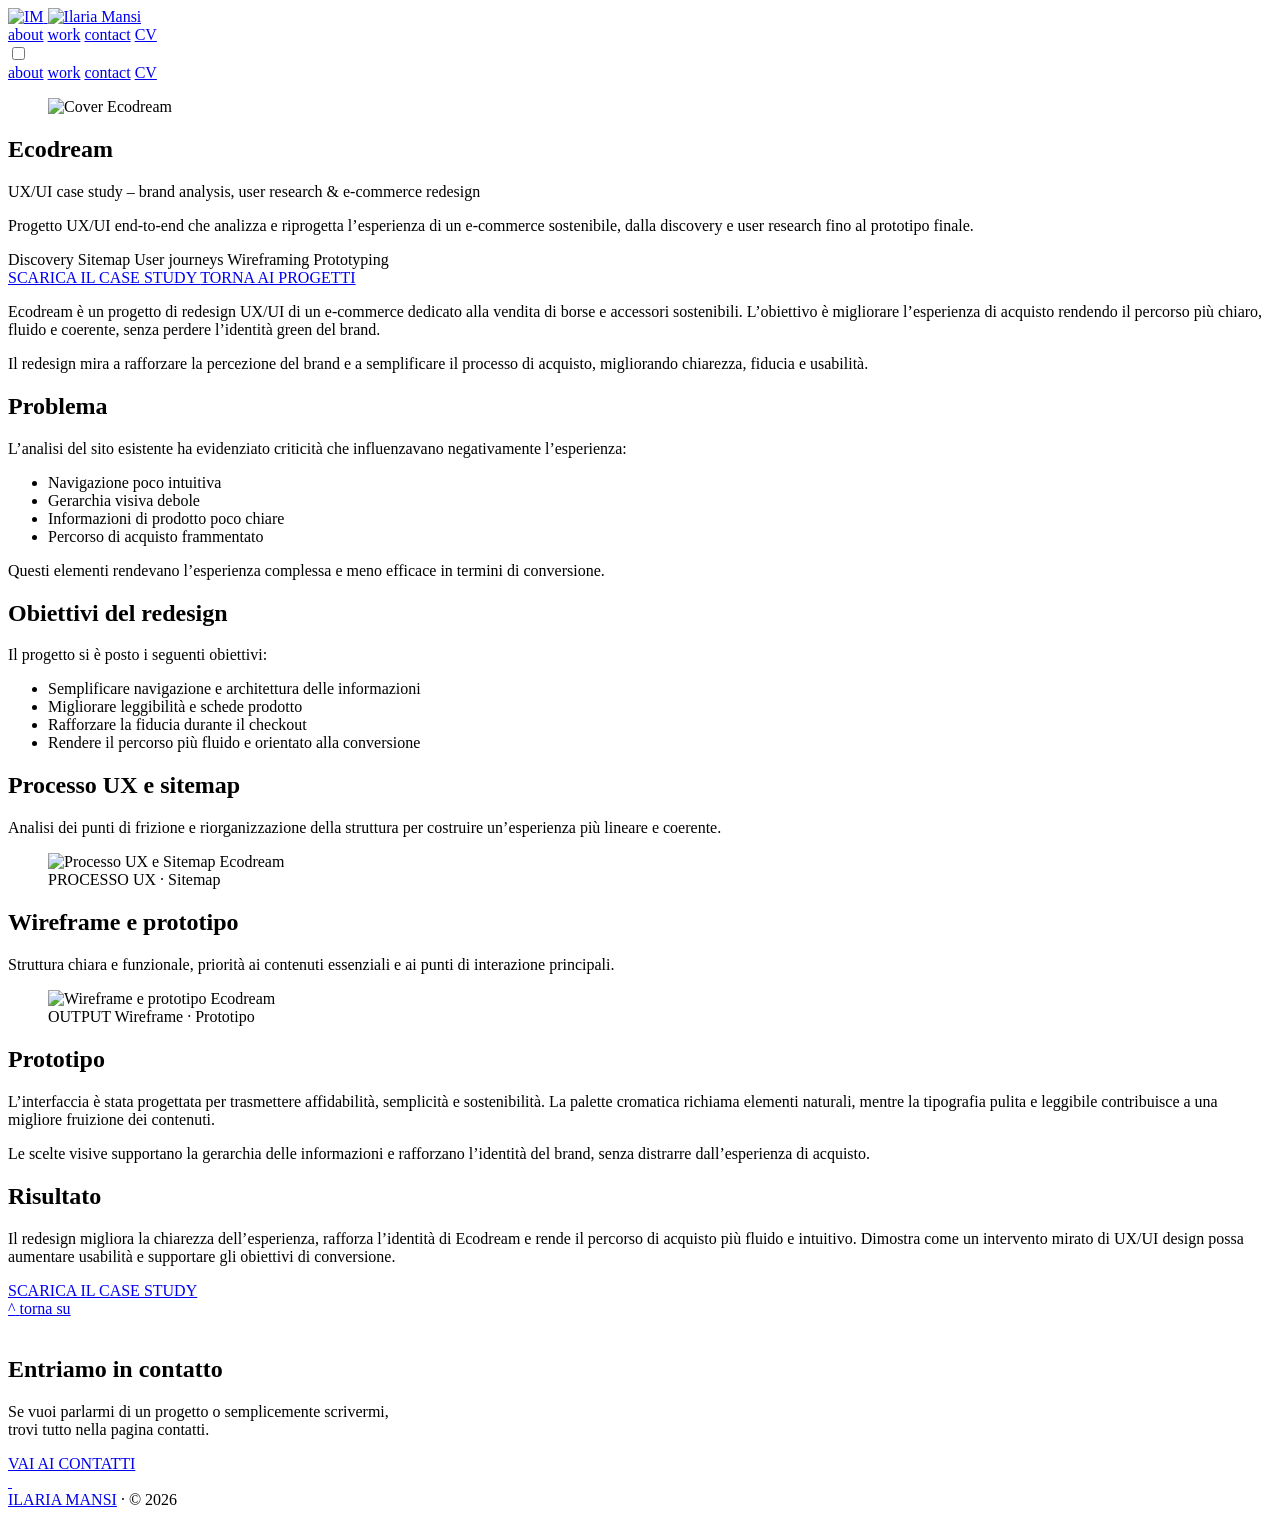
==== project/ecodream/index.html @ 9831558f "initial portfolio upload" ====
<!doctype html>
<html lang="it">
<head>
  <meta charset="utf-8" />
  <meta name="viewport" content="width=device-width, initial-scale=1" />
  <title>Ecodream – Case study</title>

  <!-- stesso stack font delle altre pagine progetto -->
  <link rel="preconnect" href="https://fonts.googleapis.com">
  <link rel="preconnect" href="https://fonts.gstatic.com" crossorigin>
  <link href="https://fonts.googleapis.com/css2?family=Fraunces:opsz,wght@9..144,300;9..144,400;9..144,600;9..144,700&family=Manrope:wght@300;400;500;600;700&display=swap" rel="stylesheet">
<link rel="icon" href="assets/img/favicon/favicon.png" sizes="any">

  <link rel="stylesheet" href="../../css/style.css">
  <link rel="stylesheet" href="../../css/project.css">
</head>

<body>
 
   <!-- NAV -->
 <header class="nav" role="banner">
  <div class="container nav__inner">
    <a class="nav__logo" href="../../index.html#top" aria-label="Home">
      <img class="logo is-mark" src="../../assets/img/logo/im-mark-light.svg" alt="IM">
      <img class="logo is-word" src="../../assets/img/logo/im-wordmark-light.svg" alt="Ilaria Mansi">
    </a>

    <nav class="nav__links" aria-label="Menu principale">
      <a href="../../about.html">about</a>
      <a href="../../index.html#projects">work</a>
      <a href="../../contact.html">contact</a>
      <a href="../../cv.html">CV</a>
    </nav>

    <input class="navToggle" type="checkbox" id="navToggle">

    <label class="nav__burger" for="navToggle" aria-label="Apri menu">
      <span class="nav__burgerIcon" aria-hidden="true"></span>
    </label>
  </div>
</header>

<div class="navOverlay" aria-hidden="true">
  <nav class="navOverlay__panel" aria-label="Menu mobile">
    <a href="../../about.html">about</a>
    <a href="../../index.html#projects">work</a>
    <a href="../../contact.html">contact</a>
    <a href="../../cv.html">CV</a>
  </nav>
</div>

  <main class="project project--ecodream" id="top">

  <!-- HERO (identica agli altri progetti) -->
  <section class="pHero" aria-label="Ecodream">
    <figure class="pHero__media">
      <img src="../../assets/img/projects/ecodream/cover-ecodream.png" alt="Cover Ecodream">
    </figure>

    <div id="start"></div>

    <div class="pWrap">
      <div class="pHero__copy">
        <h1 class="pTitle">Ecodream</h1>
        <p class="pSubtitle">UX/UI case study – brand analysis, user research &amp; e-commerce redesign</p>

        <p class="pLead">
          Progetto UX/UI end-to-end che analizza e riprogetta l’esperienza di un e-commerce sostenibile, dalla discovery e user research fino al prototipo finale.
        </p>

        <div class="pMeta" aria-label="Strumenti e output">
          <span class="pill">Discovery</span>
          <span class="pill">Sitemap</span>
          <span class="pill">User journeys</span>
          <span class="pill">Wireframing</span>
          <span class="pill">Prototyping</span>
        </div>

   
        <div class="pCtaRow">
          <a class="btn btn--primary" href="../../assets/pdf/ecodream.pdf" target="_blank" rel="noopener">
            SCARICA IL CASE STUDY
          </a>
          <a class="btn btn--secondary" href="../../index.html#projects">
            TORNA AI PROGETTI
          </a>
        </div>
      </div>
    </div>
  </section>



  <!-- PRESENTAZIONE -->
 <section class="pSection" aria-label="Presentazione del progetto">
      <div class="pWrap pWrap--narrow">
        <div class="pIntroCenter">
        <div>
          <p class="pIntro">
            Ecodream è un progetto di redesign UX/UI di un e-commerce dedicato alla vendita di borse e accessori sostenibili.
            L’obiettivo è migliorare l’esperienza di acquisto rendendo il percorso più chiaro, fluido e coerente, senza perdere l’identità green del brand.
          </p>
        </div>
        <div>
          <p class="pIntro pIntro--muted">
            Il redesign mira a rafforzare la percezione del brand e a semplificare il processo di acquisto, migliorando chiarezza, fiducia e usabilità.
          </p>
        </div>
      </div>
    </div>
  </section>

  <!-- PROBLEMA -->
  <section class="pSection" aria-label="Problema">
    <div class="pWrap">
      <header class="pHeader">
        <h2 class="pH2">Problema</h2>
        <p class="pText">L’analisi del sito esistente ha evidenziato criticità che influenzavano negativamente l’esperienza:</p>
      </header>

      <ul class="pList">
        <li>Navigazione poco intuitiva</li>
        <li>Gerarchia visiva debole</li>
        <li>Informazioni di prodotto poco chiare</li>
        <li>Percorso di acquisto frammentato</li>
      </ul>

      <p class="pText pText--muted" style="margin-top:14px;">
        Questi elementi rendevano l’esperienza complessa e meno efficace in termini di conversione.
      </p>
    </div>
  </section>

  <!-- OBIETTIVI -->
  <section class="pSection" aria-label="Obiettivi del redesign">
    <div class="pWrap">
      <header class="pHeader">
        <h2 class="pH2">Obiettivi del redesign</h2>
        <p class="pText">Il progetto si è posto i seguenti obiettivi:</p>
      </header>

      <ul class="pList">
        <li>Semplificare navigazione e architettura delle informazioni</li>
        <li>Migliorare leggibilità e schede prodotto</li>
        <li>Rafforzare la fiducia durante il checkout</li>
        <li>Rendere il percorso più fluido e orientato alla conversione</li>
      </ul>
    </div>
  </section>

  <!-- PROCESSO UX + SITEMAP (NON full-bleed, come gli altri) -->
  <section class="pSection" aria-label="Processo UX e Sitemap">
    <div class="pWrap">
      <header class="pHeader">
        <h2 class="pH2">Processo UX e sitemap</h2>
        <p class="pText pText--muted">
          Analisi dei punti di frizione e riorganizzazione della struttura per costruire un’esperienza più lineare e coerente.
        </p>
      </header>

      <figure class="pFigure">
        <img src="../../assets/img/projects/ecodream/processo ux e sitemap.svg" alt="Processo UX e Sitemap Ecodream">
        <figcaption class="pFigure__cap">
          <span class="pCap__kicker">PROCESSO</span>
          <span class="pCap__title">UX · Sitemap</span>
        </figcaption>
      </figure>
    </div>
  </section>

  <!-- WIREFRAME + PROTOTIPO (NON full-bleed) -->
  <section class="pSection" aria-label="Wireframe e Prototipo">
    <div class="pWrap">
      <header class="pHeader">
        <h2 class="pH2">Wireframe e prototipo</h2>
        <p class="pText pText--muted">
          Struttura chiara e funzionale, priorità ai contenuti essenziali e ai punti di interazione principali.
        </p>
      </header>

      <figure class="pFigure">
        <img src="../../assets/img/projects/ecodream/wireframe e prototipo.svg" alt="Wireframe e prototipo Ecodream">
        <figcaption class="pFigure__cap">
          <span class="pCap__kicker">OUTPUT</span>
          <span class="pCap__title">Wireframe · Prototipo</span>
        </figcaption>
      </figure>
    </div>
  </section>

   <section class="pSection" aria-label="Wireframe e Prototipo">
      <div class="pWrap">
        <header class="pHeader">
          <h2 class="pH2">Prototipo</h2>
          <p class="pText">
           L’interfaccia è stata progettata per trasmettere affidabilità, semplicità e sostenibilità.
          La palette cromatica richiama elementi naturali, mentre la tipografia pulita e leggibile
          contribuisce a una migliore fruizione dei contenuti.
          </p>
          <p class="pText">
              Le scelte visive supportano la gerarchia delle informazioni e rafforzano l’identità del brand,
          senza distrarre dall’esperienza di acquisto.
          </p>
        </header>
          </div>
    </section>

    <!-- RISULTATO -->
    <section class="pSection" aria-label="Risultato">
      <div class="pWrap">
        <div class="pUi pUi--single">
          <div class="pUi__copy">
            <h2 class="pH2">Risultato</h2>
            <p class="pText">
              Il redesign migliora la chiarezza dell’esperienza, rafforza l’identità di Ecodream e rende il percorso di acquisto più fluido e intuitivo.
              Dimostra come un intervento mirato di UX/UI design possa aumentare usabilità e supportare gli obiettivi di conversione.
            </p>

            <div class="pUi__cta">
              <a class="btn btn--primary" href="../../assets/pdf/ecodream.pdf" target="_blank" rel="noopener">
                SCARICA IL CASE STUDY
              </a>
            </div>
          </div>
        </div>
      </div>
    </section>

  </main>


<div class="backTop">
  <a href="#start">
    <span class="backTop__arrow">^</span>
    <span class="backTop__text">torna su</span>
  </a>
</div>

  <!-- FOOTER -->
  <footer class="footer footer--simple" id="contact" aria-labelledby="footerTitle">
  <img class="footer__arch" src="../../assets/img/home/art.jpg" alt="" aria-hidden="true">

  <div class="footer__inner">
    <h2 id="footerTitle">Entriamo in contatto</h2>
    <p class="footer__text">
      Se vuoi parlarmi di un progetto o semplicemente scrivermi, <br> trovi tutto nella pagina contatti.
    </p>

    <div class="footer__actions">
      <a class="btn btn--primary" href="../../contact.html">VAI AI CONTATTI</a>
    </div>

    <div class="footer__social" aria-label="Social">
      <a class="iconBtn" href="https://www.linkedin.com/in/ilaria-mansi/" target="_blank" rel="noopener" aria-label="LinkedIn">
        <img src="../../assets/img/home/linkedin.png" alt="">
      </a>

      <a class="iconBtn" href="https://ilariamansi.github.io/portfolio/" target="_blank" rel="noopener" aria-label="GitHub">
        <img src="../../assets/img/home/github.png" alt="">
      </a>
    </div>

    <div class="footer__meta">
      <a class="footer__copy" href="#top">ILARIA MANSI</a>
      <span class="footer__sep" aria-hidden="true">·</span>
      <span class="footer__copy">© 2026</span>
    </div>
  </div>
</footer>
  
</body>
</html>
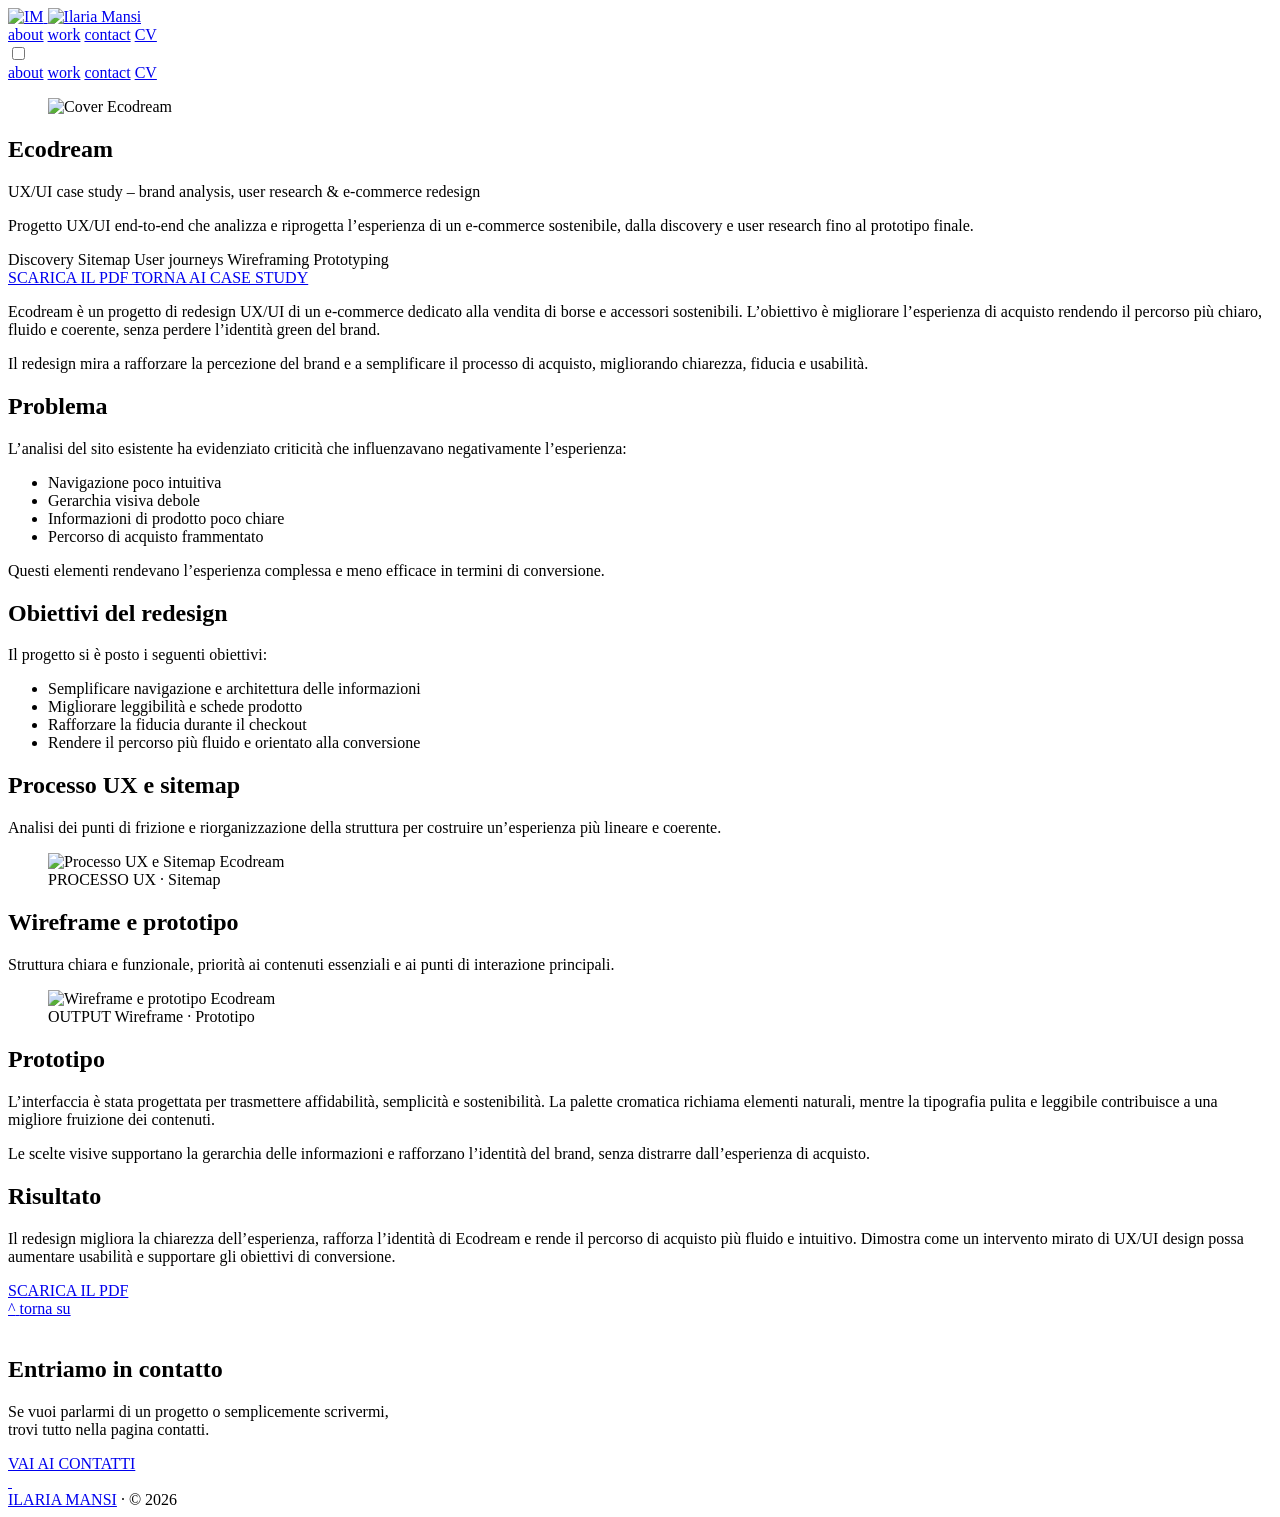
==== commit 97c6839d: "portfolio upload" ====
--- a/project/ecodream/index.html
+++ b/project/ecodream/index.html
@@ -4,8 +4,13 @@
   <meta charset="utf-8" />
   <meta name="viewport" content="width=device-width, initial-scale=1" />
   <title>Ecodream – Case study</title>
-
-  <!-- stesso stack font delle altre pagine progetto -->
+<meta property="og:title" content="Ecodream – UX/UI Case Study">
+<meta property="og:description" content="Redesign UX/UI di un e-commerce sostenibile: brand analysis, user research, architettura dell’informazione, wireframe e prototipo.">
+<meta property="og:image" content="https://ilariamansi.github.io/portfolio/assets/img/home/cover-ecodream.jpg">
+<meta property="og:url" content="https://ilariamansi.github.io/portfolio/project/ecodream/">
+<meta property="og:type" content="article">
+<meta property="og:site_name" content="Ilaria Mansi Portfolio">
+  
   <link rel="preconnect" href="https://fonts.googleapis.com">
   <link rel="preconnect" href="https://fonts.gstatic.com" crossorigin>
   <link href="https://fonts.googleapis.com/css2?family=Fraunces:opsz,wght@9..144,300;9..144,400;9..144,600;9..144,700&family=Manrope:wght@300;400;500;600;700&display=swap" rel="stylesheet">
@@ -16,7 +21,8 @@
 </head>
 
 <body>
- 
+ <main id="top"></main>
+
    <!-- NAV -->
  <header class="nav" role="banner">
   <div class="container nav__inner">
@@ -79,10 +85,10 @@
    
         <div class="pCtaRow">
           <a class="btn btn--primary" href="../../assets/pdf/ecodream.pdf" target="_blank" rel="noopener">
-            SCARICA IL CASE STUDY
+            SCARICA IL PDF
           </a>
           <a class="btn btn--secondary" href="../../index.html#projects">
-            TORNA AI PROGETTI
+            TORNA AI CASE STUDY
           </a>
         </div>
       </div>
@@ -218,7 +224,7 @@
 
             <div class="pUi__cta">
               <a class="btn btn--primary" href="../../assets/pdf/ecodream.pdf" target="_blank" rel="noopener">
-                SCARICA IL CASE STUDY
+                SCARICA IL PDF
               </a>
             </div>
           </div>
@@ -255,7 +261,7 @@
         <img src="../../assets/img/home/linkedin.png" alt="">
       </a>
 
-      <a class="iconBtn" href="https://ilariamansi.github.io/portfolio/" target="_blank" rel="noopener" aria-label="GitHub">
+      <a class="iconBtn" href="https://github.com/ilariamansi/portfolio.git" target="_blank" rel="noopener" aria-label="GitHub">
         <img src="../../assets/img/home/github.png" alt="">
       </a>
     </div>
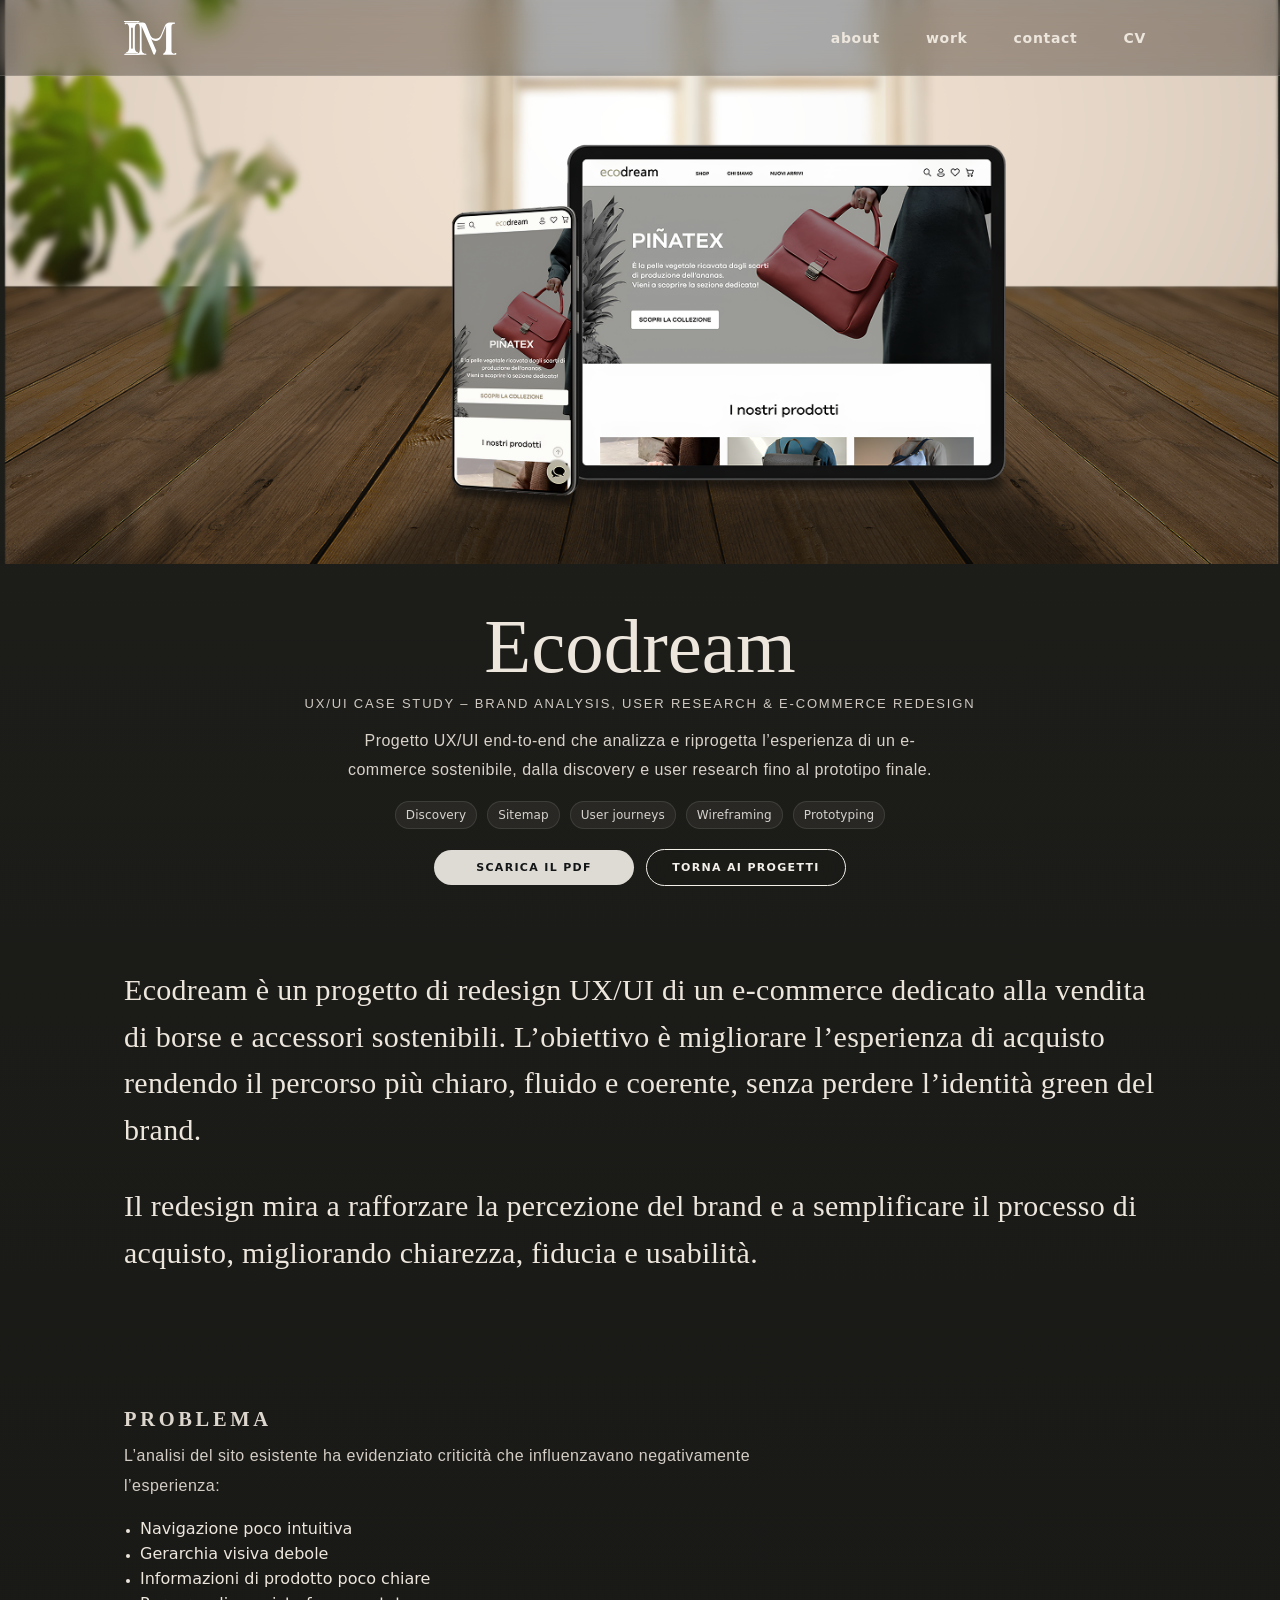
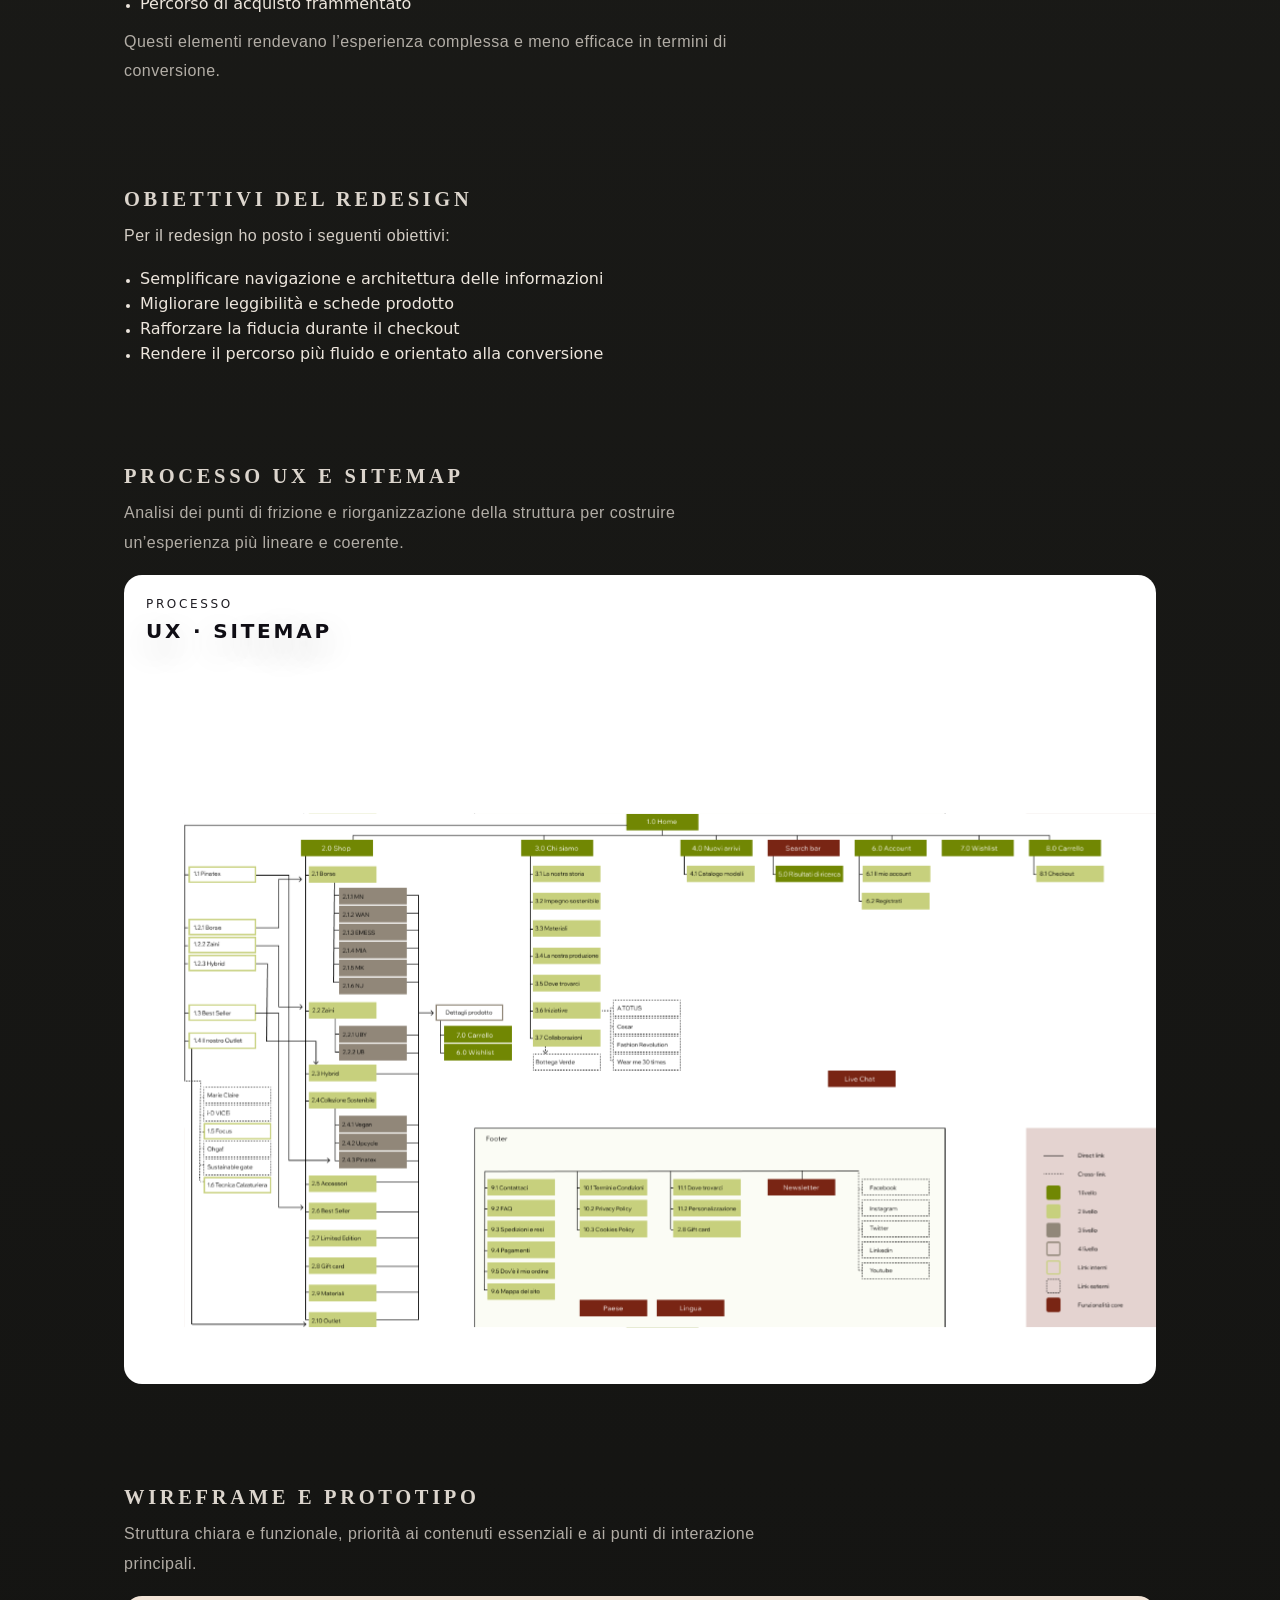
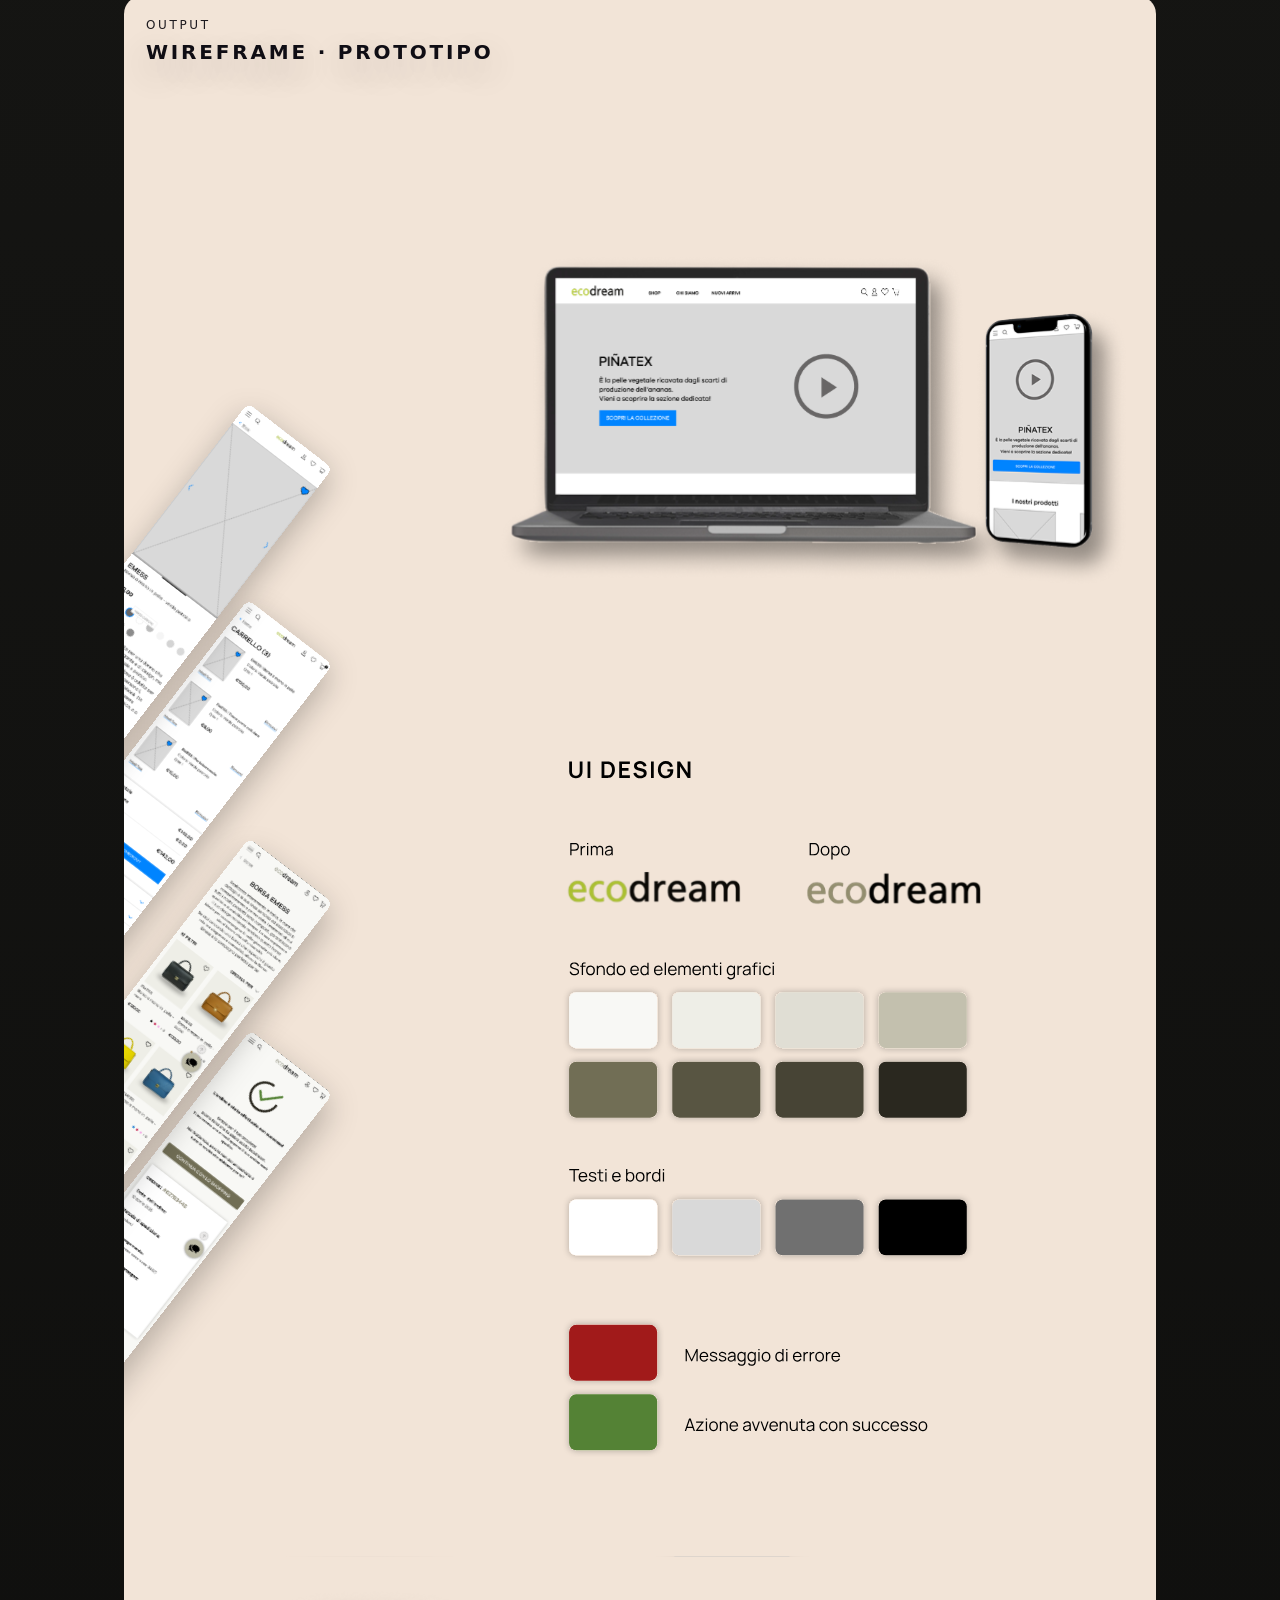
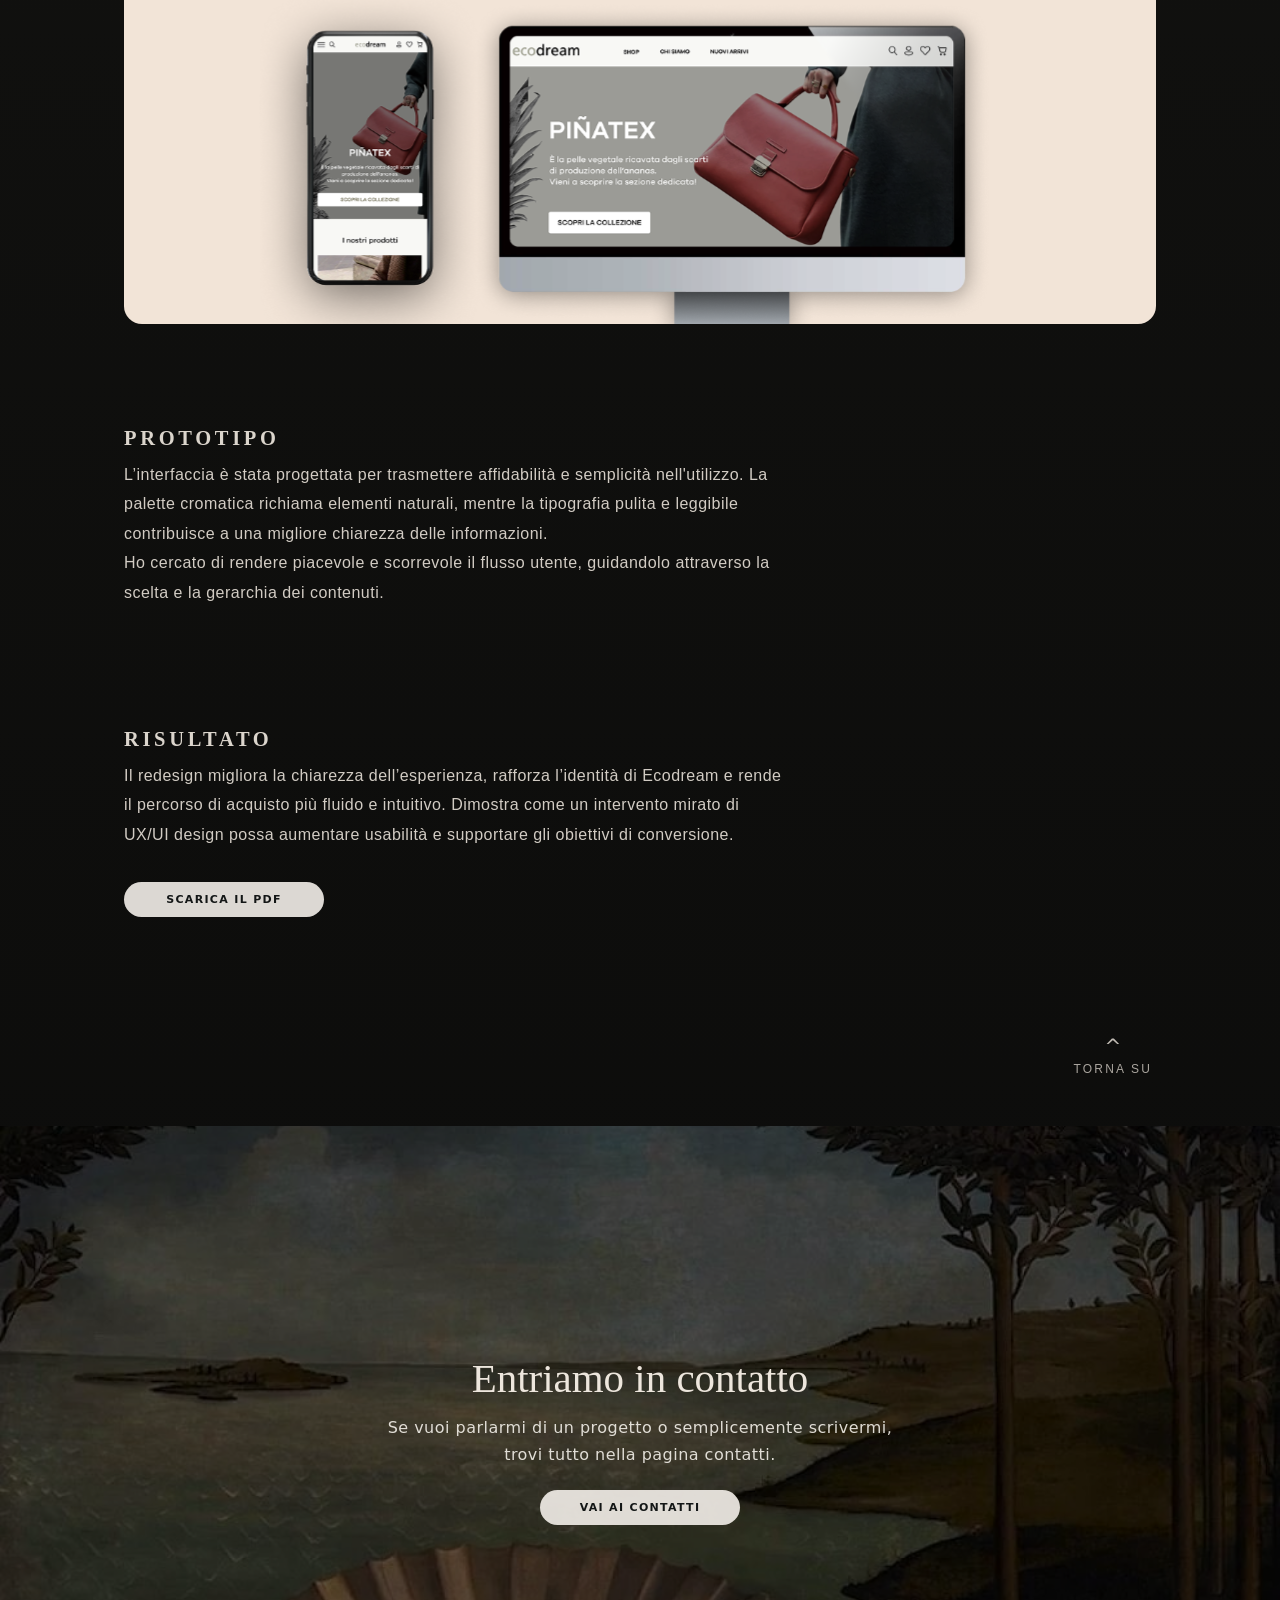
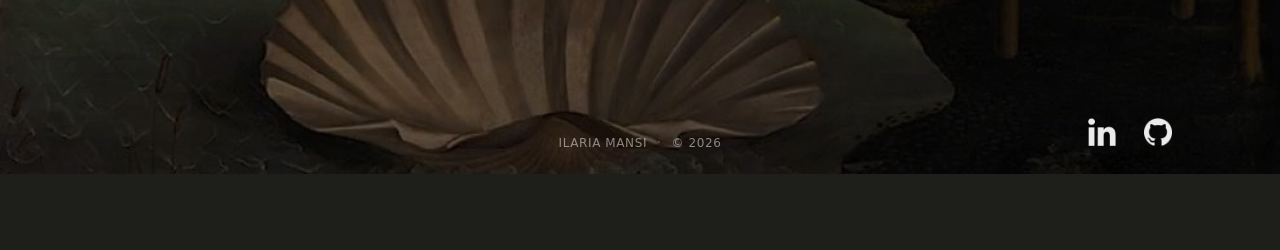
==== commit 699fa4e0: "portfolio upload" ====
--- a/project/ecodream/index.html
+++ b/project/ecodream/index.html
@@ -3,11 +3,11 @@
 <head>
   <meta charset="utf-8" />
   <meta name="viewport" content="width=device-width, initial-scale=1" />
-  <title>Ecodream – Case study</title>
+  <title>Ilaria Mansi - Ecodream</title>
 <meta property="og:title" content="Ecodream – UX/UI Case Study">
 <meta property="og:description" content="Redesign UX/UI di un e-commerce sostenibile: brand analysis, user research, architettura dell’informazione, wireframe e prototipo.">
-<meta property="og:image" content="https://ilariamansi.github.io/portfolio/assets/img/home/cover-ecodream.jpg">
-<meta property="og:url" content="https://ilariamansi.github.io/portfolio/project/ecodream/">
+<meta property="og:image" content="https://ilariamansi.github.io/im.portfolio/assets/img/home/cover-ecodream.jpg">
+<meta property="og:url" content="https://ilariamansi.github.io/im.portfolio/project/ecodream/">
 <meta property="og:type" content="article">
 <meta property="og:site_name" content="Ilaria Mansi Portfolio">
   
@@ -21,7 +21,7 @@
 </head>
 
 <body>
- <main id="top"></main>
+ <div id="top"></div>
 
    <!-- NAV -->
  <header class="nav" role="banner">
@@ -88,7 +88,7 @@
             SCARICA IL PDF
           </a>
           <a class="btn btn--secondary" href="../../index.html#projects">
-            TORNA AI CASE STUDY
+            TORNA AI PROGETTI
           </a>
         </div>
       </div>
@@ -142,7 +142,7 @@
     <div class="pWrap">
       <header class="pHeader">
         <h2 class="pH2">Obiettivi del redesign</h2>
-        <p class="pText">Il progetto si è posto i seguenti obiettivi:</p>
+        <p class="pText">Per il redesign ho posto i seguenti obiettivi:</p>
       </header>
 
       <ul class="pList">
@@ -199,13 +199,12 @@
         <header class="pHeader">
           <h2 class="pH2">Prototipo</h2>
           <p class="pText">
-           L’interfaccia è stata progettata per trasmettere affidabilità, semplicità e sostenibilità.
+          L’interfaccia è stata progettata per trasmettere affidabilità e semplicità nell'utilizzo.
           La palette cromatica richiama elementi naturali, mentre la tipografia pulita e leggibile
-          contribuisce a una migliore fruizione dei contenuti.
+          contribuisce a una migliore chiarezza delle informazioni.
           </p>
           <p class="pText">
-              Le scelte visive supportano la gerarchia delle informazioni e rafforzano l’identità del brand,
-          senza distrarre dall’esperienza di acquisto.
+          Ho cercato di rendere piacevole e scorrevole il flusso utente, guidandolo attraverso la scelta e la gerarchia dei contenuti.
           </p>
         </header>
           </div>
--- a/css/style.css
+++ b/css/style.css
@@ -0,0 +1,1887 @@
+
+*{ box-sizing:border-box; }
+html,body{ margin:0; padding:0; min-height:100%; }
+img{ max-width:100%; display:block; }
+a{ color:inherit; text-decoration:none; }
+a:visited{ color:inherit; }
+button,input,textarea{ font:inherit; }
+ul{ margin:0; padding:0; }
+:focus-visible{ outline:2px solid rgba(243,239,233,.65); outline-offset:3px; }
+
+/* -------------------------
+   TOKENS
+------------------------- */
+:root{
+  --max: 1200px;
+  --pad-x: 84px;
+  --nav-h: 76px;
+
+  --bg-start: #1e1e1b;
+  --bg-end:   #0b0b0a;
+
+  --text: #EDE6DD;
+  --muted: rgba(237,230,221,.75);
+
+  --line: rgba(243,239,233,.12);
+  --line-weak: rgba(243,239,233,.08);
+
+  --glass-blur: 14px;
+  --glass-sat: 140%;
+
+  --thumb-w: 440px;
+  --thumb-h: 300px;
+
+  --font-serif: "Fraunces", ui-serif;
+  --font-sans: "Manrope", system-ui, sans-serif;
+
+  --h1: clamp(42px, 5.2vw, 76px);
+  --h2: clamp(24px, 3.2vw, 44px);
+  --lead: clamp(18px, 1.6vw, 20px);
+  --section-y: clamp(52px, 6vw, 90px);
+}
+
+@media (max-width: 980px){
+  :root{
+    --pad-x: 20px;
+    --nav-h: 70px;
+    --thumb-w: 100%;
+    --thumb-h: min(320px, 56vw);
+  }
+}
+
+/* -------------------------
+   BASE
+------------------------- */
+html{ background: var(--bg-start); }
+
+body{
+  color: var(--text);
+  overflow-x:hidden;
+  font-family: var(--font-sans);
+  -webkit-font-smoothing: antialiased;
+  text-rendering: optimizeLegibility;
+  background: linear-gradient(180deg, var(--bg-start) 0%, var(--bg-end) 100%);
+  background-repeat:no-repeat;
+  background-size:100% 100%;
+  background-attachment:scroll;
+}
+
+.container{
+  width: min(var(--max), 100%);
+  margin:0 auto;
+  padding-left: var(--pad-x);
+  padding-right: var(--pad-x);
+}
+
+body:not(.is-home) main,
+body:not(.is-home) .about,
+body:not(.is-home) .cv,
+body:not(.is-home) .uxSection,
+body:not(.is-home) .content{
+  background: transparent !important;
+}
+
+/* -------------------------
+   NAV
+------------------------- */
+.nav{
+  position: fixed;
+  top: 0;
+  left: 0;
+  right: 0;
+  height: var(--nav-h);
+  z-index: 7000;
+  background: rgba(15,15,15,.35);
+  backdrop-filter: blur(var(--glass-blur)) saturate(var(--glass-sat));
+  -webkit-backdrop-filter: blur(var(--glass-blur)) saturate(var(--glass-sat));
+  border-bottom: 1px solid rgba(243,239,233,.14);
+}
+
+.nav__inner{
+  height: 100%;
+  display: flex;
+  align-items: center;
+  justify-content: space-between;
+  gap: 14px;
+}
+
+.nav__logo{
+  position: relative;
+  display: inline-block;
+  width: 276px;
+  height: 34px;
+  z-index: 7002;
+}
+
+.nav__logo .logo{
+  position: absolute;
+  inset: 0;
+  width: 276px;
+  height: 34px;
+  object-fit: contain;
+  object-position: left center;
+  opacity: 0;
+  transition: opacity .28s ease-out, transform .28s ease-out;
+}
+
+.nav__logo .is-mark{ opacity: 1; }
+.nav__logo .is-word{ transform: translate3d(8px,0,0); }
+
+.nav__logo:hover .is-mark{
+  opacity: 0;
+  transform: translate3d(-8px,0,0);
+}
+.nav__logo:hover .is-word{
+  opacity: 1;
+  transform: translate3d(0,0,0);
+}
+
+.nav__links{
+  display: flex;
+  align-items: center;
+  gap: 26px;
+  height: 100%;
+}
+
+.nav__links a{
+  height: 100%;
+  display: flex;
+  align-items: center;
+  padding: 0 10px;
+  font-family: var(--font-sans);
+  font-weight: 600;
+  font-size: 14px;
+  letter-spacing: .05em;
+  opacity: 1;
+  position: relative;
+  transition: opacity .2s ease, transform .2s ease, letter-spacing .2s ease;
+}
+
+.nav__links a:hover{
+  opacity: 1;
+  transform: translateY(-1px);
+  letter-spacing: .08em;
+}
+
+.nav__links a::after{
+  content: "";
+  position: absolute;
+  left: 10px;
+  right: 10px;
+  bottom: 18px;
+  height: 1px;
+  background: transparent;
+  transition: background .2s ease;
+}
+
+.nav__links a:hover::after{
+  background: rgba(243,239,233,.95);
+}
+
+.navToggle{
+  position: absolute;
+  width: 1px;
+  height: 1px;
+  padding: 0;
+  margin: -1px;
+  overflow: hidden;
+  clip: rect(0,0,0,0);
+  white-space: nowrap;
+  border: 0;
+}
+
+.nav__burger{
+  display: none;
+  width: 42px;
+  height: 42px;
+  border: 0;
+  background: transparent;
+  cursor: pointer;
+  z-index: 7002;
+}
+
+.nav__burgerIcon{
+  width: 22px;
+  height: 2px;
+  background: rgba(243,239,233,.92);
+  position: relative;
+  display: block;
+}
+
+.nav__burgerIcon::before,
+.nav__burgerIcon::after{
+  content: "";
+  position: absolute;
+  left: 0;
+  width: 22px;
+  height: 2px;
+  background: rgba(243,239,233,.92);
+  transition: transform .22s ease, top .22s ease;
+}
+
+.nav__burgerIcon::before{ top: -6px; }
+.nav__burgerIcon::after{ top: 6px; }
+
+.navOverlay{
+  position: fixed;
+  inset: 0;
+  z-index: 6999;
+  opacity: 0;
+  visibility: hidden;
+  pointer-events: none;
+
+  background: rgba(20,14,14,.22);
+  backdrop-filter: blur(22px) saturate(145%);
+  -webkit-backdrop-filter: blur(22px) saturate(145%);
+
+  transition: opacity .25s ease, visibility .25s ease;
+}
+.navOverlay::before{
+  content:"";
+  position:absolute;
+  inset:0;
+  pointer-events:none;
+  background:
+    linear-gradient(180deg,
+      rgba(14, 24, 27, 0.28) 0%,
+      rgba(20,14,14,.34) 80%);
+}
+.navOverlay__panel{
+  min-height: 100vh;
+  display: flex;
+  flex-direction: column;
+  align-items: center;
+  justify-content: center;
+  gap: 26px;
+  background: rgba(20,14,14,.30);
+}
+
+.navOverlay__panel a{
+  font-family: var(--font-sans);
+  font-size: 16px;
+  letter-spacing: .12em;
+  text-transform: uppercase;
+  color: rgb(234, 233, 233);
+  filter: brightness(1);
+}
+
+@media (max-width: 900px){
+  .nav__links{ display: none; 
+  }
+  .nav__links a{ color: #EDE6DD;
+    opacity: 1;
+  }
+  .nav__burger{ display: grid; place-items: center; }
+
+  .nav__logo{ width: 77px; }
+  .nav__logo .logo{ width: 77px; }
+
+  .nav__logo:hover .is-word{
+    opacity: 0;
+    transform: none;
+  }
+  .nav__logo:hover .is-mark{
+    opacity: 1;
+    transform: none;
+  }
+
+  body:has(#navToggle:checked) .navOverlay{
+    opacity: 1;
+    visibility: visible;
+    pointer-events: auto;
+  }
+
+  body:has(#navToggle:checked) .nav__burgerIcon{
+    background: transparent;
+  }
+  body:has(#navToggle:checked) .nav__burgerIcon::before{
+    top: 0;
+    transform: rotate(45deg);
+  }
+  body:has(#navToggle:checked) .nav__burgerIcon::after{
+    top: 0;
+    transform: rotate(-45deg);
+  }
+}
+
+@media (min-width: 901px){
+  .navOverlay{ display: none; }
+}
+
+/* -------------------------
+   BUTTONS
+------------------------- */
+.btn{
+  display:inline-flex;
+  align-items:center;
+  justify-content:center;
+  padding:12px 22px;
+  border-radius:999px;
+  border:0;
+  min-width:200px;
+  cursor:pointer;
+  line-height:1;
+  font-family: var(--font-sans);
+  font-weight:600;
+  font-size:11px;
+  letter-spacing:.12em;
+  text-transform:uppercase;
+  transition: transform .15s ease, background-color .2s ease, border-color .2s ease, opacity .2s ease;
+}
+.btn--primary{
+  background: rgba(243,239,233,.90);
+  color:#131616 !important;
+}
+.btn--primary:hover{
+  background: rgba(243,239,233,1);
+  transform:translateY(-1px);
+}
+.btn--primary:active{ transform:translateY(0); }
+
+.btn--secondary{
+  border:1px solid rgba(243,239,233,1);
+  color: rgba(243,239,233,1);
+  background: rgba(15, 15, 15, 0.032);
+  backdrop-filter: blur(var(--glass-blur)) saturate(var(--glass-sat));
+  -webkit-backdrop-filter: blur(var(--glass-blur)) saturate(var(--glass-sat));
+}
+.btn--secondary:hover{
+  background: rgba(243,239,233,.08);
+  border-color: rgba(243,239,233,.32);
+  transform:translateY(-1px);
+}
+.btn--secondary:active{ transform:translateY(0); }
+
+@media (max-width:700px){
+  .btn{
+    width: 300px;
+    max-width: 300px;
+    min-width: 300px;
+    padding: 16px 20px;
+    font-size: 12px;
+  }
+
+ 
+}
+
+/* -------------------------
+   TAGS / CHIPS
+------------------------- */
+.pill, .chip, .cvPill{
+  display:inline-flex;
+  align-items:center;
+  gap:8px;
+  padding:6px 10px;
+  border-radius:999px;
+  background: rgba(243,239,233,.06);
+  border:1px solid rgba(243,239,233,.10);
+  color: rgba(243,239,233,.86);
+  font-family: var(--font-sans);
+  font-weight:500;
+  font-size:12px;
+  letter-spacing:.01em;
+  text-transform:none;
+}
+/* =========================
+   HOME — HERO + CARD
+========================= */
+
+body.is-home{
+  background: linear-gradient(180deg, var(--bg-start) 0%, var(--bg-end) 100%);
+}
+
+body.is-home main.content{
+  background: transparent !important;
+}
+
+.heroConcept{
+  position: relative;
+  min-height: 100vh;
+  height: 250vh;
+  background: var(--bg-end);
+}
+
+.heroConcept__media{
+  position: sticky;
+  top: 0;
+  height: 100vh;
+  overflow: hidden;
+}
+
+.heroConcept__image{
+  position: absolute;
+  inset: 0;
+  width: 100%;
+  height: 100%;
+  object-fit: cover;
+  object-position: center;
+  z-index: 0;
+  filter: contrast(1) saturate(1.3);
+  transform-origin: center;
+}
+
+.heroConcept__overlay{
+  position: absolute;
+  inset: 0;
+  z-index: 1;
+  pointer-events: none;
+  background: linear-gradient(
+    to bottom,
+    rgba(0,0,0,.25) 0%,
+    rgba(0,0,0,.70) 75%,
+    rgba(24, 24, 21, 0.98) 100%
+  );
+}
+
+.heroConcept__intro{
+  position: relative;
+  z-index: 2;
+  min-height: calc(100vh - var(--nav-h));
+  display: flex;
+  align-items: center;
+  justify-content: center;
+  padding-top: var(--nav-h);
+  padding-bottom: 40px;
+}
+
+.heroConcept__introInner{
+  width: 100%;
+  max-width: 900px;
+  margin: 0 auto;
+  display: flex;
+  flex-direction: column;
+  align-items: center;
+  justify-content: center;
+  gap: 14px;
+  text-align: center;
+  color: var(--text);
+}
+
+.heroConcept__title,
+.heroConcept__sub,
+.heroConcept__statement{
+  text-shadow:
+    0 2px 14px rgba(0,0,0,.25),
+    0 1px 2px rgba(0,0,0,.35);
+}
+
+.heroConcept__title{
+  margin: 10px 0 0;
+  font-family: var(--font-serif);
+  font-weight: 400;
+  font-size: clamp(64px, 8vw, 120px);
+  line-height: 1.10;
+}
+
+.heroConcept__sub{
+  margin: 8px 0 0;
+  max-width: 58ch;
+  font-family: var(--font-sans);
+  font-size: var(--lead);
+  font-weight: 600;
+  line-height: 1;
+  color: rgba(243,239,233,1);
+  letter-spacing: .03em;
+}
+
+.heroConcept__statement{
+  margin: 68px 0 0;
+  max-width: 86ch;
+  font-family: var(--font-sans);
+  font-size: 16px;
+  font-weight: 400;
+  line-height: 1.7;
+  letter-spacing: .18em;
+  text-transform: uppercase;
+  color: rgb(243,239,233);
+}
+
+.heroConcept__panelWrap{
+  position: absolute;
+  left: 0;
+  right: 0;
+  top: 100vh;
+  z-index: 3;
+  padding: 0 20px 90px;
+  transform: translateY(12vh);
+}
+
+.heroConcept__panel{
+  width: min(1030px, calc(100% - 40px));
+  margin: 0 auto;
+  background: #f3efe9;
+  color: #0b0910;
+  border-radius: 22px;
+  padding: clamp(28px, 4vw, 48px);
+  box-shadow:
+    0 20px 60px rgba(0,0,0,.18),
+    0 2px 10px rgba(0,0,0,.08);
+}
+
+.heroConcept__panelKicker{
+  margin: 0 0 10px;
+  font-family: var(--font-sans);
+  font-size: 12px;
+  letter-spacing: .22em;
+  text-transform: uppercase;
+  color: rgba(11,9,16,.62);
+}
+
+.heroConcept__panelTitle{
+  margin: 0 0 20px;
+  font-family: var(--font-serif);
+  font-weight: 400;
+  font-size: clamp(28px, 3.3vw, 48px);
+  line-height: 1.12;
+  color: #0b0910;
+}
+
+.heroConcept__panelText{
+  display: grid;
+  gap: 16px;
+}
+
+.heroConcept__panelText p{
+  margin: 0;
+  font-family: var(--font-sans);
+  font-size: 16px;
+  line-height: 1.85;
+  letter-spacing: .02em;
+  color: rgba(11,9,16,.86);
+}
+
+.heroConcept__panelText em{
+  font-style: italic;
+}
+
+@media (max-width: 980px){
+  .heroConcept{
+    height: 235vh;
+  }
+
+  .heroConcept__image{
+    object-position: center 32%;
+    transform: none;
+  }
+
+  .heroConcept__intro{
+    min-height: calc(100vh - var(--nav-h));
+    padding-top: var(--nav-h);
+    padding-bottom: 20px;
+  }
+
+  .heroConcept__title{
+    margin-top: -40px;
+  }
+
+  .heroConcept__sub{
+    margin-top: 20px;
+  }
+
+  .heroConcept__statement{
+    margin-top: 42px;
+    max-width: 42ch;
+    font-size: 13px;
+    letter-spacing: .12em;
+    line-height: 1.7;
+  }
+
+  .heroConcept__panelWrap{
+    transform: translateY(10vh);
+    padding-bottom: 70px;
+  }
+
+  .heroConcept__panel{
+    width: min(760px, calc(100% - 24px));
+    border-radius: 18px;
+    padding: 28px 24px;
+  }
+
+  .heroConcept__panelTitle{
+    font-size: clamp(24px, 5vw, 36px);
+  }
+
+  .heroConcept__panelText p{
+    font-size: 15px;
+    line-height: 1.75;
+  }
+}
+
+@media (max-width: 700px){
+  .heroConcept{
+    height: 215vh;
+  }
+
+  .heroConcept__introInner{
+    max-width: 100%;
+  }
+
+  .heroConcept__title{
+    font-size: clamp(52px, 14vw, 82px);
+    line-height: 1.04;
+  }
+
+  .heroConcept__sub{
+    margin-top: 14px;
+    font-size: 16px;
+  }
+
+  .heroConcept__statement{
+    margin-top: 40px;
+    font-size: 16px;
+    line-height: 1.7;
+    letter-spacing: .10em;
+    max-width: 38ch;
+  }
+
+  .heroConcept__panelWrap{
+    top: 100vh;
+    transform: translateY(7vh);
+    padding: 0 12px 56px;
+  }
+
+  .heroConcept__panel{
+    width: calc(100% - 8px);
+    border-radius: 16px;
+    padding: 24px 18px;
+  }
+
+  .heroConcept__panelTitle{
+    margin-bottom: 16px;
+    font-size: clamp(24px, 7vw, 32px);
+    line-height: 1.16;
+  }
+
+  .heroConcept__panelText{
+    gap: 14px;
+  }
+
+  .heroConcept__panelText p{
+    font-size: 14px;
+    line-height: 1.72;
+  }
+}
+/* -------------------------
+   HOME — SALOTTO
+------------------------- */
+.salottoSection{
+  position: relative;
+  padding: clamp(70px, 9vw, 120px) 0;
+  background: transparent;
+  overflow: hidden;
+}
+
+.salottoSection .salotto{
+  position: relative;
+  text-align: left;
+}
+
+.salotto__stack{
+  max-width: min(760px, 100%);
+  margin: 0;
+  display: flex;
+  flex-direction: column;
+  gap: 14px;
+  align-items: flex-start;
+  position: relative;
+  z-index: 2;
+}
+
+.salotto__h2{
+  margin: 0 0 6px 0;
+  font-family: var(--font-serif);
+  font-weight: 400;
+  font-size: clamp(28px, 3.4vw, 52px);
+  line-height: 1.12;
+}
+
+.salotto__p{
+  margin: 0 0 4px 0;
+  font-family: var(--font-sans);
+  font-weight: 400;
+  font-size: clamp(15px, 1.7vw, 16px);
+  line-height: 1.7;
+  max-width: 70ch;
+  color: rgba(243,239,233,.90);
+  letter-spacing: .03em;
+}
+
+.salotto__cta{
+  margin-top: 32px;
+  display: flex;
+  justify-content: flex-start;
+  gap: 12px;
+  flex-wrap: wrap;
+}
+
+.salotto__portrait{
+  position: absolute;
+  right: -98px;
+  bottom: -120px;
+  width: clamp(200px, 22vw, 360px);
+  pointer-events: none;
+  isolation: isolate;
+}
+
+.salotto__portrait::before{
+  content: "";
+  position: absolute;
+  inset: -30%;
+  z-index: 0;
+  background: radial-gradient(
+    circle at 60% 50%,
+    rgba(134,127,116,.25) 0%,
+    rgba(142,138,129,.12) 30%,
+    rgba(217,210,197,0) 50%
+  );
+  mix-blend-mode: screen;
+  filter: blur(50px);
+  opacity: .9;
+}
+
+.salotto__portrait img{
+  position: relative;
+  z-index: 1;
+  width: 100%;
+  height: auto;
+  display: block;
+  filter: brightness(.7) saturate(1.4);
+
+  -webkit-mask-image: linear-gradient(
+    to right,
+    rgba(0,0,0,0) 0%,
+    rgba(0,0,0,0) 12%,
+    rgba(0,0,0,.08) 22%,
+    rgba(0,0,0,.22) 32%,
+    rgba(0,0,0,.48) 42%,
+    rgba(0,0,0,.78) 52%,
+    rgba(0,0,0,1) 62%,
+    rgba(0,0,0,1) 100%
+  );
+  mask-image: linear-gradient(
+    to right,
+    rgba(0,0,0,0) 0%,
+    rgba(0,0,0,0) 12%,
+    rgba(0,0,0,.08) 22%,
+    rgba(0,0,0,.22) 32%,
+    rgba(0,0,0,.48) 42%,
+    rgba(0,0,0,.78) 52%,
+    rgba(0,0,0,1) 62%,
+    rgba(0,0,0,1) 100%
+  );
+  -webkit-mask-repeat: no-repeat;
+  mask-repeat: no-repeat;
+  -webkit-mask-size: 100% 100%;
+  mask-size: 100% 100%;
+}
+
+@media (min-width: 701px) and (max-width: 980px){
+  .salottoSection .salotto{
+    text-align: left;
+    
+  }
+
+  .salotto__stack{
+    align-items: flex-start;
+    text-align: left;
+    max-width: 100%;
+    z-index: 2;
+  }
+
+  .salotto__cta{
+    justify-content: flex-start;
+  }
+
+  .salotto__portrait{
+    width: clamp(220px, 32vw, 280px);
+    right: -70px;
+    bottom: -155px;
+    z-index: 0;
+  }
+
+  .salotto__portrait img{
+    opacity: .68;
+  }
+}
+
+@media (max-width: 700px){
+  .salottoSection .salotto{
+    text-align: left;
+  }
+
+  .salotto__stack{
+    align-items: flex-start;
+    text-align: left;
+    max-width: 100%;
+    z-index: 2;
+  }
+
+  .salotto__cta{
+    justify-content: flex-start;
+  }
+
+  .salotto__portrait{
+    width: clamp(190px, 58vw, 340px);
+    right: -70px;
+    bottom: -90px;
+    z-index: 0;
+  }
+
+  .salotto__portrait img{
+    opacity: .60;
+  }
+}
+
+/* -------------------------
+   HOME — PROJECTS
+------------------------- */
+.content{
+  position:relative;
+  z-index:1;
+  padding-top:72px;
+}
+
+.projects{
+  padding:75px 0 44px;
+}
+
+.projects__title{
+  margin:0 0 -10px;
+  font-family: var(--font-serif);
+  font-weight:400;
+  font-size:100px;
+  letter-spacing:.02em;
+}
+
+.projectStep{
+  min-height:45vh;
+  padding:24px 0;
+}
+
+.projectCard{
+  position:sticky;
+  top: calc(var(--nav-h) + 34px);
+  display:grid;
+  grid-template-columns: 1.12fr .88fr;
+  gap:32px;
+  align-items:center;
+  padding-top:22px;
+}
+
+.projectCard__media{
+  width:min(100%, var(--thumb-w));
+  height: var(--thumb-h);
+  display:block;
+  transition: transform .35s ease, box-shadow .35s ease;
+  
+}
+
+.projectCard__media img{
+  width:100%;
+  height:100%;
+  object-fit:cover;
+  border-radius:10px;
+  transition: transform .35s ease;
+}
+
+.projectCard__media:hover{
+  transform:translate3d(0,-6px,0);
+  box-shadow: 0 22px 50px rgba(0,0,0,.35);
+}
+
+.projectCard__media:hover img{
+  transform:scale(1.02);
+}
+.projectCard__name{
+  margin:0;
+  font-family: var(--font-serif);
+  font-weight:400;
+  font-size: clamp(30px, 3.2vw, 52px);
+  line-height:1.06;
+}
+
+.projectCard__meta{
+  margin:10px 0 16px;
+  font-family: var(--font-sans);
+  font-size:16px;
+  line-height:1.5;
+  color: var(--muted);
+  letter-spacing:.03em;
+}
+
+@media (max-width:900px){
+  .projectCard{
+    grid-template-columns: 1fr;
+    gap:16px;
+    top: calc(var(--nav-h) + 42px);
+  }
+  .projectCard__media{
+    width:100%;
+    height: var(--thumb-h);
+  }
+
+  .projects__title{
+    font-size: clamp(34px, 10.5vw, 56px);
+    line-height:1.02;
+    letter-spacing:-0.01em;
+    white-space:nowrap;
+  }
+  .projectCard__name{
+    font-size: clamp(26px, 7.2vw, 34px);
+    line-height:1.08;
+    margin-top:14px;
+  }
+  .projectCard__meta{
+    font-size:14px;
+    line-height:1.4;
+    opacity:.85;
+    margin-top:6px;
+  }
+  .projectStep{
+    padding:26px 0;
+  }
+  .projectStep + .projectStep{
+    border-top:1px solid rgba(243,239,233,.10);
+    padding-top:32px;
+  }
+}
+
+/* -------------------------
+   FOOTER SIMPLE
+------------------------- */
+.footer{
+  position:relative;
+  min-height:72vh;
+  overflow:hidden;
+  display:flex;
+  align-items:center;
+  justify-content:center;
+  padding:0;
+  background:transparent;
+}
+
+.footer__arch{
+  position:absolute;
+  inset:0;
+  width:100%;
+  height:100%;
+  object-fit:cover;
+  object-position:center;
+  z-index:0;
+  filter: contrast(1.0) saturate(1.3);
+}
+
+.footer::before{
+  content:"";
+  position:absolute;
+  inset:0;
+  z-index:1;
+  pointer-events:none;
+  background: rgba(0, 0, 0, 0.65);
+}
+
+
+.footer__inner{
+  position:static;
+  z-index:2;
+  max-width:860px;
+  width:100%;
+  text-align:center;
+  padding:40px 22px 90px;
+  margin:0 auto;
+}
+
+.footer__inner h2{
+  margin:0 0 12px;
+  font-family: var(--font-serif);
+  font-weight:400;
+  font-size: clamp(26px, 3.2vw, 42px);
+  margin-top: 28px;
+}
+
+.footer__text{
+  margin:0 auto 22px;
+  max-width:62ch;
+  font-family: var(--font-sans);
+  font-size:16px;
+  line-height:1.7;
+  color: rgba(243,239,233,.90);
+  letter-spacing:.03em;
+  margin-top: 6px;
+}
+
+.footer__actions{
+  margin-top:12px;
+  display:flex;
+  gap:12px;
+  flex-wrap:wrap;
+  justify-content:center;
+}
+.footer__social{
+  position:absolute;
+  right:100px;
+  bottom:20px;
+  display:flex;
+  gap:12px;
+  z-index:3;
+}
+
+.iconBtn{
+  width:44px;
+  height:44px;
+  display:inline-flex;
+  align-items:center;
+  justify-content:center;
+  opacity:.92;
+  transition: transform .15s ease, opacity .15s ease;
+}
+
+.iconBtn img{
+  width:28px;
+  height:28px;
+  display:block;
+}
+
+.iconBtn:hover{
+  opacity:1;
+  transform:translateY(-1px);
+}
+.footer__meta{
+  position:absolute;
+  left:50%;
+  transform:translateX(-50%);
+  bottom:24px;
+
+  display:flex;
+  gap:10px;
+  justify-content:center;
+  align-items:center;
+
+  font-family: var(--font-sans);
+  font-size:12px;
+  letter-spacing:.05em;
+  text-transform:uppercase;
+  color: rgba(243,239,233,.70);
+}
+.footer__sep{ opacity:.45; }
+.footer__copy{ opacity:.75; }
+
+@media (max-width:900px){
+  .footer{
+    min-height: 60vh;
+    align-items: center;
+    padding: 0 0 28px 0;
+  }
+
+  .footer__inner{
+    padding: 10px 20px 40px;
+  }
+
+  .footer__inner h2{
+    margin-top: 0;
+    margin-bottom: 10px;
+    font-size: 32px;
+  }
+
+  .footer__text{
+    margin: 0 auto 18px;
+    max-width: 30ch;
+  }
+
+  .footer__actions{
+    margin-top: 20px;
+  }
+
+  .footer__social{
+    position: static;
+    display: flex;
+    justify-content: center;
+    gap: 18px;
+    margin-top: 60px;
+    
+  }
+  .footer__meta{
+    position: absolute;
+    left: 50%;
+    transform: translateX(-50%);
+    bottom: 10px;
+    margin-top: 0;
+    width: max-content;
+  }
+}
+
+/* -------------------------
+   ABOUT + CV + CONTACT
+------------------------- */
+.uxSection{
+  padding: var(--section-y) 0;
+}
+
+.uxSection--hero{
+  padding-top: 50px;
+  padding-bottom: clamp(70px, 5vw, 72px);
+}
+
+.uxGrid2{
+  display: grid;
+  grid-template-columns: 1.15fr .85fr;
+  gap: clamp(20px, 5vw, 72px);
+  align-items: start;
+}
+
+@media (max-width:980px){
+  .uxGrid2{
+    grid-template-columns: 1fr;
+  }
+}
+
+.uxKicker{
+  margin: 0 0 10px;
+  font-family: var(--font-serif);
+  font-size: 160px;
+  letter-spacing: .10em;
+  text-transform: none;
+  color: rgb(243,239,233);
+}
+
+.uxH1{
+  margin: 0;
+  font-family: var(--font-serif);
+  font-weight: 400;
+  font-size: var(--h1);
+  line-height: 1.02;
+}
+
+.uxH2{
+  margin: 0;
+  font-family: var(--font-serif);
+  font-weight: 400;
+  font-size: clamp(22px, 2.6vw, 34px);
+  line-height: 1.12;
+}
+
+.uxLead{
+  margin: 58px 0 0;
+  max-width: 66ch;
+  font-family: var(--font-sans);
+  font-size: 16px;
+  line-height: 1.75;
+  color: rgba(243,239,233,.90);
+  letter-spacing: .03em;
+}
+
+.uxSub{
+  margin: 10px 0 0;
+  max-width: 74ch;
+  font-family: var(--font-sans);
+  font-size: 16px;
+  line-height: 1.85;
+  color: rgba(243,239,233,.72);
+  letter-spacing: .03em;
+}
+
+.uxCtaRow{
+  margin-top: 18px;
+  display: flex;
+  gap: 12px;
+  flex-wrap: wrap;
+}
+
+.aboutDivider{
+  height: 1px;
+  margin-top: 34px;
+  background: linear-gradient(90deg, transparent, rgba(243,239,233,.20), transparent);
+}
+
+.uxSide{
+  display: flex;
+  flex-direction: column;
+  gap: 18px;
+}
+
+.approachRow{
+  margin-top: 18px;
+  display: grid;
+  grid-template-columns: repeat(3, minmax(0,1fr));
+  gap: 26px;
+}
+
+@media (max-width:980px){
+  .approachRow{
+    grid-template-columns: 1fr;
+  }
+
+  .uxSection--hero{
+    padding-top: calc(var(--nav-h) + 36px);
+    padding-bottom: 56px;
+  }
+
+  .uxKicker{
+    font-size: clamp(64px, 18vw, 110px);
+    line-height: 0.9;
+    letter-spacing: .02em;
+    margin-bottom: 24px;
+  }
+
+  .uxH1{
+    font-size: clamp(32px, 8vw, 48px);
+    line-height: 1.02;
+  }
+
+  .uxLead,
+  .uxSub{
+    max-width: 100%;
+  }
+}
+
+.uxCard{
+  padding-top: 12px;
+  border-top: 1px solid rgba(243,239,233,.10);
+}
+
+.card__eyebrow{
+  margin: 0 0 10px;
+  font-family: var(--font-sans);
+  font-size: 12px;
+  letter-spacing: .22em;
+  text-transform: uppercase;
+  color: rgba(243,239,233,.58);
+}
+
+.card__text{
+  margin: 0;
+  font-family: var(--font-sans);
+  font-size: 16px;
+  line-height: 1.85;
+  color: rgba(243,239,233,.90);
+  letter-spacing: .03em;
+}
+
+.quoteGlass__text{
+  margin: 0;
+  font-family: var(--font-serif);
+  font-weight: 400;
+  font-size: clamp(22px, 2.2vw, 36px);
+  line-height: 1.5;
+  color: rgba(243,239,233,.92);
+}
+
+.cvGrid{
+  margin-top: 14px;
+  display: grid;
+  grid-template-columns: repeat(3, minmax(0,1fr));
+  gap: 26px;
+}
+
+@media (max-width:980px){
+  .cvGrid{
+    grid-template-columns: 1fr;
+  }
+}
+
+.cvCard{
+  padding-top: 12px;
+  border-top: 1px solid rgba(243,239,233,.10);
+}
+
+.cvCard h3{
+  margin: 0 0 10px;
+  font-family: var(--font-sans);
+  font-size: 18px;
+  letter-spacing: .22em;
+  text-transform: uppercase;
+  color: rgba(243,239,233,.70);
+  font-weight: 400;
+}
+
+.cvCard ul{
+  padding-left: 18px;
+  margin: 0;
+}
+
+.cvCard li{
+  margin: 8px 0;
+  font-family: var(--font-sans);
+  font-size: 14px;
+  line-height: 1.75;
+  color: rgba(243,239,233,.90);
+  letter-spacing: .05em;
+}
+
+.cvTimeline{
+  margin-top: 14px;
+  display: flex;
+  flex-direction: column;
+  gap: 26px;
+}
+
+.cvItem{
+  padding-top: 12px;
+  border-top: 1px solid rgba(243,239,233,.10);
+}
+
+.cvHead{
+  display: flex;
+  gap: 10px;
+  flex-wrap: wrap;
+  align-items: baseline;
+  margin-bottom: 10px;
+}
+
+.cvWhen{
+  font-family: var(--font-sans);
+  font-size: 14px;
+  letter-spacing: .18em;
+  text-transform: none;
+  color: rgba(243,239,233,.62);
+}
+
+.cvTag{
+  font-family: var(--font-sans);
+  font-size: 14px;
+  letter-spacing: .08em;
+  text-transform: uppercase;
+  color: rgba(243,239,233,.58);
+}
+
+.cvItem h3{
+  margin: 0;
+  font-family: var(--font-serif);
+  font-weight: 400;
+  font-size: clamp(18px, 2.4vw, 28px);
+  line-height: 1.2;
+}
+
+.cvPlace{
+  margin: 6px 0 0;
+  font-family: var(--font-sans);
+  font-size: 14px;
+  color: rgb(243,239,233);
+}
+
+.cvText{
+  margin: 10px 0 0;
+  font-family: var(--font-sans);
+  font-size: 16px;
+  line-height: 1.85;
+  color: rgba(243,239,233,.88);
+  letter-spacing: .05em;
+}
+
+/* ABOUT LAYOUT */
+.is-about .uxSection--hero .uxGrid2{
+  position: relative;
+}
+
+.is-about .uxSection--hero .uxSide{
+  position: static;
+}
+
+.is-about .uxSection--hero .aboutPhoto{
+  position: absolute;
+  right: -100px;
+  bottom: -40px;
+  width: clamp(220px, 24vw, 420px);
+  margin: 0;
+  overflow: visible;
+  z-index: 2;
+  pointer-events: none;
+  isolation: isolate;
+}
+
+.is-about .uxSection--hero .aboutPhoto::before{
+  content: "";
+  position: absolute;
+  left: -42%;
+  top: -20%;
+  width: 150%;
+  height: 145%;
+  pointer-events: none;
+  z-index: 0;
+  background: radial-gradient(
+    circle at 60% 50%,
+    rgba(134,127,116,.25) 0%,
+    rgba(142,138,129,.12) 30%,
+    rgba(217,210,197,0) 50%
+  );
+  filter: blur(50px);
+  opacity: .95;
+  mix-blend-mode: screen;
+}
+
+.is-about .uxSection--hero .aboutPhoto__img{
+  position: relative;
+  z-index: 1;
+  width: 100%;
+  height: auto;
+  display: block;
+  filter: brightness(.7) saturate(1.3) !important;
+  -webkit-mask-image: linear-gradient(
+    to right,
+    rgba(0,0,0,0) 0%,
+    rgba(0,0,0,0) 12%,
+    rgba(0,0,0,.08) 22%,
+    rgba(0,0,0,.22) 32%,
+    rgba(0,0,0,.48) 42%,
+    rgba(0,0,0,.78) 52%,
+    rgba(0,0,0,1) 62%,
+    rgba(0,0,0,1) 100%
+  );
+  mask-image: linear-gradient(
+    to right,
+    rgba(0,0,0,0) 0%,
+    rgba(0,0,0,0) 12%,
+    rgba(0,0,0,.08) 22%,
+    rgba(0,0,0,.22) 32%,
+    rgba(0,0,0,.48) 42%,
+    rgba(0,0,0,.78) 52%,
+    rgba(0,0,0,1) 62%,
+    rgba(0,0,0,1) 100%
+  );
+  -webkit-mask-repeat: no-repeat;
+  mask-repeat: no-repeat;
+  -webkit-mask-size: 100% 100%;
+  mask-size: 100% 100%;
+}
+/* ABOUT — HERO ALIGNMENT DESKTOP */
+@media (min-width: 981px){
+  .is-about .uxSection--hero{
+    padding-top: 86px;
+    padding-bottom: clamp(70px, 5vw, 72px);
+  }
+}
+/* CHI SONO */
+.is-about .uxSection--chi .chiBlock{
+  display: flex;
+  flex-direction: column;
+  gap: 34px;
+}
+
+.is-about .uxSection--chi .chiBlock__intro{
+  width: min(60%, 920px);
+}
+
+.is-about .uxSection--chi .chiBlock__text{
+  max-width: 100%;
+  color: rgba(243,239,233,.90);
+}
+
+.is-about .uxSection--chi .chiBlock__quoteWrap{
+  width: 100%;
+  display: flex;
+  justify-content: center;
+  text-align: center;
+}
+
+.is-about .uxSection--chi .chiBlock__quote{
+  max-width: 42ch;
+  font-size: clamp(28px, 2.8vw, 36px);
+  line-height: 1.45;
+  margin-top: 80px;
+}
+
+/* APPROACH */
+.is-about .uxSection--approach .aboutPanel{
+  width: 100%;
+  max-width: 100%;
+  background: #f3efe9;
+  border-radius: 22px;
+  padding: clamp(24px, 4vw, 38px);
+  overflow: hidden;
+}
+
+.is-about .uxSection--approach .uxH2{
+  color: #0b0910;
+  margin-bottom: 10px;
+}
+
+.is-about .uxSection--approach .uxSub{
+  color: rgba(11,9,16,.72);
+  margin-bottom: 22px;
+}
+
+.is-about .uxSection--approach .approachRow{
+  margin-top: 0;
+  gap: 22px;
+}
+
+.is-about .uxSection--approach .uxCard{
+  padding-top: 0;
+  border-top: 0;
+}
+
+.is-about .uxSection--approach .card__eyebrow{
+  color: rgba(11,9,16,.56);
+}
+
+.is-about .uxSection--approach .card__text{
+  color: rgba(11,9,16,.86);
+}
+
+/* OLTRE */
+.is-about .uxSection--oltre .uxGrid2{
+  grid-template-columns: minmax(360px, 0.95fr) minmax(0, 2.35fr);
+}
+.is-about .uxSection--oltre .uxSub{
+  max-width: 72ch;
+}
+
+.is-about .uxSection--oltre .quoteGlass__text{
+  max-width: 42ch;
+  font-size: clamp(28px, 2.8vw, 36px);
+  line-height: 1.45;
+}
+.is-about .uxSection--oltre .quoteGlass__text{
+  text-align: center;
+  margin: 0 auto;
+}
+@media (max-width: 980px){
+  .is-about .uxKicker,
+  .is-contact .uxKicker,
+  .is-cv .uxKicker{
+    font-size: clamp(92px, 24vw, 140px);
+    line-height: .88;
+    letter-spacing: .01em;
+    margin: 0 0 18px;
+    max-width: 100%;
+    white-space: nowrap;
+  }
+
+  .is-about .uxH1,
+  .is-contact .uxH1,
+  .is-cv .uxH1{
+    font-size: clamp(34px, 8.8vw, 54px);
+    line-height: 1.02;
+    margin: 0 0 22px;
+    max-width: 100%;
+  }
+
+  .is-about .uxSub,
+  .is-contact .uxSub,
+  .is-cv .uxSub,
+  .is-about .uxLead,
+  .is-contact .uxLead,
+  .is-cv .uxLead{
+    max-width: 100%;
+  }
+
+  .is-about .uxSection--hero,
+  .is-contact .uxSection--hero,
+  .is-cv .uxSection--hero{
+    padding-top: calc(var(--nav-h) + 34px);
+    padding-bottom: 56px;
+  }
+
+ 
+
+  .is-about .uxSection--hero .uxCol{
+    position: relative;
+    z-index: 2;
+  }
+
+  .is-about .uxSection--hero .aboutPhoto{
+    position: absolute;
+    top: -15px;
+    right: 10px;
+    bottom: auto;
+    width: clamp(120px, 30vw, 148px);
+    aspect-ratio: 1 / 1;
+    margin: 0;
+    border-radius: 14px;
+    overflow: hidden;
+    z-index: 0;
+    opacity: 1;
+    pointer-events: none;
+  }
+
+  .is-about .uxSection--hero .aboutPhoto::before{
+    display: none;
+  }
+
+  .is-about .uxSection--hero .aboutPhoto__img{
+    width: 150%;
+    height: 156%;
+    object-fit: cover;
+    filter: brightness(.7) saturate(1.4);
+    -webkit-mask-image: none;
+    mask-image: none;
+  }
+
+  .is-about .uxSection--chi .chiBlock__intro{
+    width: 100%;
+  }
+
+ .is-about .uxSection--chi .chiBlock__quote{
+  max-width: 100%;
+  font-size: clamp(22px, 5.8vw, 30px);
+  line-height: 1.45;
+  margin-top: 10px
+}
+
+  .is-about .uxSection--approach .aboutPanel{
+    border-radius: 18px;
+    padding: 22px 18px;
+  }
+
+  .is-about .uxSection--approach .approachRow{
+    gap: 18px;
+  }
+
+  
+}
+/* CONTACT shared block */
+.is-contact .contactInfo{
+  margin-top: 92px;
+  padding: 18px 18px 22px;
+  border-radius: 18px;
+  border: 1px solid rgba(243,239,233,.14);
+  background: rgba(243,239,233,.03);
+}
+
+@media (max-width: 980px){
+  .is-contact .contactInfo{
+    margin-top: 18px;
+  }
+}
+
+/* -------------------------
+   SR-ONLY
+------------------------- */
+.srOnly{
+  position:absolute !important;
+  width:1px;
+  height:1px;
+  padding:0;
+  margin:-1px;
+  overflow:hidden;
+  clip:rect(0,0,0,0);
+  white-space:nowrap;
+  border:0;
+}
+
+@media (prefers-reduced-motion: reduce){
+  *{ scroll-behavior:auto !important; }
+}
+/* =========================
+   CONTACT PAGE
+========================= */
+
+.is-contact .uxSection--hero{
+  padding-top: 50px;
+   padding-bottom: clamp(70px, 5vw, 72px);
+}
+
+.is-contact .contactWrap{
+  width: 100%;
+  max-width: 820px;  
+  margin: 0;          
+}
+
+.is-contact .contactForm{
+  width: 100%;
+  margin-top: 50px;
+  display: flex;
+  flex-direction: column;
+  gap: 22px;
+}
+
+.is-contact .contactForm__row{
+  display: flex;
+  gap: 18px;
+}
+
+.is-contact .contactForm input,
+.is-contact .contactForm textarea{
+  width: 100%;
+  padding: 14px 16px;
+  border-radius: 10px;
+  border: 1px solid rgba(243,239,233,.22);
+  background: rgba(243,239,233,.05);
+  color: rgba(243,239,233,.94);
+  font-family: var(--font-sans);
+  font-size: 14px;
+  backdrop-filter: blur(10px) saturate(140%);
+  -webkit-backdrop-filter: blur(10px) saturate(140%);
+  transition: border-color .2s ease, background .2s ease;
+}
+
+.is-contact .contactForm textarea{
+  min-height: 220px;
+  resize: vertical;
+}
+
+.is-contact .contactForm input::placeholder,
+.is-contact .contactForm textarea::placeholder{
+  color: rgba(243,239,233,.55);
+}
+
+.is-contact .contactForm input:focus,
+.is-contact .contactForm textarea:focus{
+  border-color: rgba(243,239,233,.45);
+  background: rgba(243,239,233,.08);
+  outline: none;
+}
+
+.is-contact .contactForm__actions{
+  margin-top: 14px;
+  display: flex;
+  align-items: center;
+  justify-content: flex-start;
+  gap: 18px;
+  flex-wrap: wrap;
+}
+
+.is-contact .contactForm .btn{
+  margin-top: 0;
+  align-self: auto;
+}
+
+@media (max-width: 700px){
+  .is-contact .contactWrap{
+    max-width: 100%;
+  }
+
+  .is-contact .contactForm__row{
+    flex-direction: column;
+    gap: 14px;
+  }
+}
+
+
+/* =========================
+   CONTACT — ALIGNMENT FIX
+========================= */
+
+.is-contact .uxGrid2,
+.is-cv .uxGrid2{
+  grid-template-columns: 1.15fr .85fr;
+  align-items: start;
+}
+
+.is-contact .uxCol,
+.is-cv .uxCol{
+  max-width: none;
+  width: 100%;
+}
+
+.is-contact .uxKicker{
+  margin: 0 0 12px;
+}
+
+.is-contact .uxH1{
+  margin: 0 0 30px;
+}
+
+.is-contact .uxSub{
+  margin: 0 0 30px;
+  max-width: 60ch;
+}
+
+.is-contact .contactForm{
+  margin-top: 0;
+}
+
+@media (max-width: 980px){
+  .is-contact .uxSection--hero{
+    padding-top: calc(var(--nav-h) + 36px);
+    padding-bottom: 56px;
+  }
+
+  .is-contact .uxGrid2{
+    grid-template-columns: 1fr;
+    margin-top: 0;
+  }
+
+  .is-contact .contactForm__actions{
+    justify-content: flex-start;
+  }
+}
+
+@media (max-width: 980px){
+  .is-about .uxSection--chi .uxGrid2,
+  .is-about .uxSection--oltre .uxGrid2{
+    display: grid;
+    grid-template-columns: 1fr !important;
+    gap: 24px;
+  }
+
+  .is-about .uxSection--chi .uxGrid2 > *,
+  .is-about .uxSection--oltre .uxGrid2 > *{
+    grid-column: 1 / -1;
+    width: 100%;
+    max-width: 100%;
+  }
+
+}
+/* CTA centrali ovunque tranne salotto */
+.uxCtaRow,
+.pCtaRow,
+.footer__actions,
+.is-contact .contactForm__actions{
+  display: flex;
+  justify-content: center !important;
+  align-items: center;
+  gap: 12px;
+  flex-wrap: wrap;
+}
+
+.uxCtaRow .btn,
+.pCtaRow .btn,
+.footer__actions .btn,
+.is-contact .contactForm__actions .btn{
+  margin-left: 0;
+  margin-right: 0;
+}
+
+@media (max-width:700px){
+  .uxCtaRow .btn,
+  .pCtaRow .btn,
+  .footer__actions .btn,
+  .is-contact .contactForm__actions .btn{
+    width: 300px;
+    min-width: 300px;
+    max-width: 300px;
+    padding: 16px 24px;
+    font-size: 12px;
+  }
+}
+@media (min-width: 981px){
+  .is-about .uxCtaRow,
+  .is-cv .uxCtaRow{
+    justify-content: flex-start !important;
+    align-items: center;
+  }
+
+  .is-about .uxCtaRow .btn,
+  .is-cv .uxCtaRow .btn{
+    margin-left: 0;
+    margin-right: 0;
+  }
+}
+@media (max-width: 700px){
+  .salottoSection{
+    padding-top: 170px !important;
+  }
+}
+@media (max-width: 980px){
+  .is-cv .uxSection--hero .uxGrid2{
+    display: grid;
+    grid-template-columns: 1fr !important;
+    gap: 28px;
+  }
+
+  .is-cv .uxSection--hero .uxGrid2 > :first-child{
+    order: 1;
+  }
+
+  .is-cv .uxSection--hero .uxGrid2 > :last-child{
+    order: 2;
+    width: 100%;
+    max-width: 100%;
+  }
+
+  .is-cv .uxSection--hero .uxLead{
+    margin-top: 0;
+    max-width: 100%;
+  }
+}
--- a/css/project.css
+++ b/css/project.css
@@ -0,0 +1,654 @@
+.project{
+  padding-top: var(--nav-h);
+}
+
+.project .pWrap,
+.project .pWrap--narrow{
+  width: min(var(--max), 100%);
+  margin: 0 auto;
+  padding-left: var(--pad-x);
+  padding-right: var(--pad-x);
+}
+
+
+.project .pHero{
+  padding: 0;
+  margin: 0;
+}
+.project .pHero__media{
+  width: 100vw;
+  margin-left: calc(50% - 50vw);
+  margin-right: calc(50% - 50vw);
+  margin-top: calc(-1 * var(--nav-h));
+  margin-bottom: 0;
+}
+
+.project .pHero__media img{
+  width: 100%;
+  height: clamp(520px, 75vh, 640px);
+  display: block;
+  object-fit: cover;
+  object-position: center 55%;
+}
+
+.project .pHero__copy{
+  padding: clamp(22px, 4vw, 44px) 0 0;
+}
+@media (max-width: 980px){
+  .project .pHero__media img{
+    height: clamp(420px, 62vh, 560px);
+  }
+}
+
+
+.project{
+  --p-radius: 18px;
+  --p-shadow: 0 26px 70px rgba(0,0,0,.45);
+}
+
+
+.project .pHeader{
+  margin: 0 0 18px;
+}
+
+.project .pFigure{
+  position: relative;
+  margin: 18px 0 0;
+  border-radius: var(--p-radius);
+  overflow: hidden;
+}
+
+.project .pFigure--soft{
+  background: rgba(255,255,255,.03);
+  box-shadow: var(--p-shadow);
+}
+
+.project .pFigure img{
+  width: 100%;
+  height: auto;
+  display: block;
+}
+
+.project .pFigure__cap{
+  position: absolute;
+  inset: 0;
+  padding: clamp(14px, 2vw, 22px);
+  display: flex;
+  flex-direction: column;
+  justify-content: flex-start;
+  align-items: flex-start;
+  gap: 8px;
+  pointer-events: none;
+  text-shadow: 0 12px 40px rgba(0,0,0,.45);
+}
+
+.project .pCap__kicker{
+  font-size: 12px;
+  letter-spacing: .22em;
+  text-transform: uppercase;
+  opacity: .92;
+}
+
+.project .pCap__title{
+  font-weight: 700;
+  font-size: clamp(14px, 1.9vw, 20px);
+  letter-spacing: .14em;
+  text-transform: uppercase;
+  opacity: .98;
+}
+
+.project .pTwoCol{
+  display: grid;
+  grid-template-columns: repeat(2, minmax(0, 1fr));
+  gap: clamp(16px, 3vw, 30px);
+  align-items: start;
+}
+
+@media (max-width: 980px){
+  .project .pTwoCol{
+    grid-template-columns: 1fr;
+  }
+}
+
+
+.project .pStack{
+  display: grid;
+  gap: clamp(16px, 3vw, 26px);
+}
+
+.project .pMeta{
+  margin-top: 16px;
+  display: flex;
+  justify-content: center;
+  gap: 10px;
+  flex-wrap: wrap;
+}
+.project .pCtaRow{
+  margin-top: 16px;
+  display: flex;
+  justify-content: center;
+  gap: 12px;
+  flex-wrap: wrap;
+}
+
+
+@media (max-width: 980px){
+  .project .pLead,
+  .project .pMeta,
+  .project .pCtaRow{
+     justify-content: center;
+  }
+}
+
+
+.project .pFigure.pFigure--ds{
+  padding: 18px;
+}
+
+.project .pFigure.pFigure--ds img{
+  width: 100% !important;
+  height: 260px !important;
+  max-height: 260px !important;
+  object-fit: contain !important;
+}
+
+@media (max-width: 980px){
+  .project .pFigure.pFigure--ds img{
+    height: 220px !important;
+    max-height: 220px !important;
+  }
+}
+
+@media (max-width: 520px){
+  .project{ --p-radius: 14px; }
+}
+
+
+/* ---------- MEDITACTIVE ---------- */
+.project--meditactive{ padding-top: 0; }
+
+.project--meditactive .pTitle{
+  margin: 0;
+  font-family: "Fraunces", serif;
+  font-weight: 400;
+  font-size: clamp(44px, 6vw, 86px);
+  line-height: 1.02;
+  text-align: center;
+}
+
+.project--meditactive .pSubtitle{
+  margin: 10px 0 0;
+  font-family: "Manrope", sans-serif;
+  font-size: 13px;
+  letter-spacing: .14em;
+  text-transform: uppercase;
+  opacity: .86;
+  text-align: center;
+}
+
+.project--meditactive .pLead{
+  margin: 16px auto 0;
+  max-width: 62ch;
+  font-family: "Manrope", sans-serif;
+  font-size: 16px;
+  line-height: 1.8;
+  opacity: .90;
+  text-align: center;
+  letter-spacing: 0.03em;
+}
+
+.project--meditactive .pH2{
+  margin: 0 0 10px;
+  font-family: "Fraunces", serif;
+  font-weight: 700;
+  font-size: clamp(20px, 1.6vw, 24px);
+  letter-spacing: .18em;
+  text-transform: uppercase;
+  opacity: .92;
+}
+
+.project--meditactive .pText{
+  margin: 0;
+  max-width: 72ch;
+  font-family: "Manrope", sans-serif;
+  font-size: 16px;
+  line-height: 1.85;
+  opacity: .88;
+  letter-spacing: 0.03em;
+}
+
+.project--meditactive .pText--muted{ opacity: .72; }
+
+.project--meditactive .pIntroCenter{
+  font-family: "Fraunces", serif;
+  font-size: clamp(20px, 2.4vw, 30px);
+  line-height: 1.55;
+  letter-spacing: .01em;
+}
+.project--meditactive .pIntroCenter p + p{ margin-top: 18px; }
+
+.project--meditactive .pHero__media img{ object-position: center 70%; }
+
+
+.project--meditactive .pLogoImg{
+  width: min(700px, 92%);
+  height: auto;
+  display: block;
+  margin: 18px auto 0;
+}
+
+
+.project--meditactive .pFigure__cap{
+  color: #0b0910;
+}
+.project--meditactive section[aria-label="Logo"]{
+  padding-bottom: 150px;
+}
+ .project--meditactive section[aria-label="Design system Meditactive"]{
+  padding-bottom: 100px;
+}
+
+.project--meditactive section[aria-label="Social"]{
+  padding-top: 100px;
+}
+.project--meditactive .pUi{
+  display:grid;
+  grid-template-columns: minmax(0, 1fr) minmax(0, 1fr);
+  gap: clamp(22px, 4vw, 64px);
+  align-items: center;
+}
+
+@media (max-width: 980px){
+  .project--meditactive .pUi{
+    grid-template-columns: 1fr;
+  }
+}
+.project--meditactive .pUi .pFigure{
+  margin: 0;                
+}
+
+.project--meditactive .pUi .pFigure img{
+  width: 160%;
+  max-width: 800px;          
+  height: auto;
+  display: block;
+  margin-inline: auto;      
+}
+@media (max-width: 980px){
+
+  .project--meditactive .pUi{
+    grid-template-columns: 1fr;
+    text-align: left;
+    padding-top: 60px;
+  }
+
+  .project--meditactive .pUi .pFigure{
+    display:flex;
+    justify-content:center;
+  }
+
+  .project--meditactive .pUi .pFigure img{
+    width: 120%;
+    max-width: 660px;
+  }
+
+}
+/* ---------- LOOKBOOK ---------- */
+.project--lookbook{ padding-top: 0; }
+
+.project--lookbook .pTitle{
+  margin: 0;
+  font-family: "Fraunces", serif;
+  font-weight: 400;
+  font-size: clamp(44px, 6vw, 86px);
+  line-height: 1.02;
+  text-align: center;
+}
+.project--lookbook .pSubtitle{
+  margin: 10px 0 0;
+  font-family: "Manrope", sans-serif;
+  font-size: 13px;
+  letter-spacing: .14em;
+  text-transform: uppercase;
+  opacity: .86;
+  text-align: center;
+}
+.project--lookbook .pLead{
+  margin: 16px auto 0;
+  max-width: 66ch;
+  font-family: "Manrope", sans-serif;
+  font-size: 16px;
+  line-height: 1.8;
+  opacity: .90;
+  text-align: center;
+  letter-spacing: 0.03em;
+}
+.project--lookbook .pH2{
+  margin: 0 0 10px;
+  font-family: "Fraunces", serif;
+  font-weight: 700;
+ font-size: clamp(20px, 1.6vw, 24px);
+  letter-spacing: .18em;
+  text-transform: uppercase;
+  opacity: .92;
+}
+.project--lookbook .pText{
+  margin: 0;
+  max-width: 74ch;
+  font-family: "Manrope", sans-serif;
+  font-size: 16px;
+  line-height: 1.85;
+  opacity: .88;
+  letter-spacing: 0.03em;
+}
+.project--lookbook .pText--muted{ opacity: .72; }
+
+.project--lookbook .pIntroCenter{
+  font-family: "Fraunces", serif;
+  font-size: clamp(20px, 2.4vw, 30px);
+  line-height: 1.55;
+  letter-spacing: .01em;
+}
+.project--lookbook .pIntroCenter p + p{ margin-top: 18px; }
+
+.project--lookbook .pList{
+  margin: 12px 0 0;
+  padding-left: 18px;
+  font-family: "Manrope", sans-serif;
+  font-size: 16px;
+  line-height: 1.7;
+  opacity: .88;
+}
+.project--lookbook .pList li + li{ margin-top: 8px; }
+
+
+.project--lookbook .pHero__media img{ object-position: center 10%; }
+
+
+.project--lookbook .pFigure__cap{ color: #fff; }
+
+/* ---------- LMSC ---------- */
+.project--lmsc{ padding-top: 0; }
+
+.project--lmsc .pTitle{
+  margin: 0;
+  font-family: "Fraunces", serif;
+  font-weight: 400;
+  font-size: clamp(44px, 6vw, 86px);
+  line-height: 1.02;
+  text-align: center;
+}
+.project--lmsc .pSubtitle{
+  margin: 10px 0 0;
+  font-family: "Manrope", sans-serif;
+  font-size: 13px;
+  letter-spacing: .14em;
+  text-transform: uppercase;
+  opacity: .86;
+  text-align: center;
+}
+.project--lmsc .pLead{
+  margin: 16px auto 0;
+  max-width: 66ch;
+  font-family: "Manrope", sans-serif;
+  font-size: 16px;
+  line-height: 1.8;
+  opacity: .90;
+  text-align: center;
+  letter-spacing: 0.03em;
+}
+.project--lmsc .pH2{
+  margin: 0 0 10px;
+  font-family: "Fraunces", serif;
+  font-weight: 700;
+ font-size: clamp(20px, 1.6vw, 24px);
+  letter-spacing: .18em;
+  text-transform: uppercase;
+  opacity: .92;
+}
+.project--lmsc .pText{
+  margin: 0;
+  max-width: 74ch;
+  font-family: "Manrope", sans-serif;
+  font-size: 16px;
+  line-height: 1.85;
+  opacity: .88;
+  letter-spacing: 0.03em;
+}
+.project--lmsc .pText--muted{ opacity: .72; }
+
+.project--lmsc .pIntroCenter{
+  font-family: "Fraunces", serif;
+  font-size: clamp(20px, 2.4vw, 30px);
+  line-height: 1.55;
+  letter-spacing: .01em;
+}
+.project--lmsc .pIntroCenter p + p{ margin-top: 18px; }
+
+.project--lmsc .pQuote{
+  margin: 16px 0 0;
+  max-width: 860px;
+  font-family: "Fraunces", serif;
+  font-size: clamp(24px, 3.2vw, 40px);
+  line-height: 1.15;
+  opacity: .92;
+}
+
+.project--lmsc .pList{
+  margin: 12px 0 0;
+  padding-left: 18px;
+  font-family: "Manrope", sans-serif;
+  font-size: 16px;
+  line-height: 1.7;
+  opacity: .88;
+}
+.project--lmsc .pList li + li{ margin-top: 8px; }
+
+
+.project--lmsc .pFigure__cap{ color: #fff; }
+
+/* ---------- ECODREAM ---------- */
+.project--ecodream{ padding-top: 0; }
+
+.project--ecodream .pTitle{
+  margin: 0;
+  font-family: "Fraunces", serif;
+  font-weight: 400;
+  font-size: clamp(44px, 6vw, 86px);
+  line-height: 1.02;
+  text-align: center;
+}
+.project--ecodream .pSubtitle{
+  margin: 10px 0 0;
+  font-family: "Manrope", sans-serif;
+  font-size: 13px;
+  letter-spacing: .14em;
+  text-transform: uppercase;
+  opacity: .86;
+  text-align: center;
+}
+.project--ecodream .pLead{
+  margin: 16px auto 0;
+  max-width: 66ch;
+  font-family: "Manrope", sans-serif;
+  font-size: 16px;
+  line-height: 1.8;
+  opacity: .90;
+  text-align: center;
+  letter-spacing: 0.03em;
+}
+.project--ecodream .pH2{
+  margin: 0 0 10px;
+  font-family: "Fraunces", serif;
+  font-weight: 700;
+  font-size: clamp(20px, 1.6vw, 24px);
+  letter-spacing: .18em;
+  text-transform: uppercase;
+  opacity: .92;
+}
+.project--ecodream .pText{
+  margin: 0;
+  max-width: 74ch;
+  font-family: "Manrope", sans-serif;
+  font-size: 16px;
+  line-height: 1.85;
+  opacity: .88;
+  letter-spacing: 0.03em;
+}
+.project--ecodream .pText--muted{ opacity: .72; }
+
+.project--ecodream .pIntroCenter{
+  font-family: "Fraunces", serif;
+  font-size: clamp(20px, 2.4vw, 30px);
+  line-height: 1.55;
+  letter-spacing: .01em;
+}
+.project--ecodream .pIntroCenter p + p{ margin-top: 18px; }
+
+
+.project--ecodream .pFigure__cap{ color: #0b0910; }
+
+.project--ecodream .pProto{
+  display: grid;
+  grid-template-columns: 1fr;
+  gap: 18px;
+}
+
+@media (max-width: 980px){
+  .project--ecodream .pLead{ text-align: left; margin-inline: 0; }
+  .project--lmsc .pLead{ text-align: left; margin-inline: 0; }
+  .project--lookbook .pLead{ text-align: left; margin-inline: 0; }
+  .project--meditactive .pLead{ text-align: left; margin-inline: 0; }
+}
+
+.project .pSection{
+  padding: clamp(26px, 4vw, 56px) 0;
+}
+
+.project section[aria-label="Risultato"]{
+  padding-bottom: clamp(60px, 7vw, 110px);
+}
+
+.project .pUi__cta,
+.project .pResult__cta{
+  margin-top: 32px; 
+}
+
+
+.project .pCtaRow{
+  margin-top: 20px;
+}
+
+.project--lmsc .pFigure.pFigure--ds{
+  background: transparent !important;
+  box-shadow: none !important;
+  padding: 0 !important;       
+}
+
+
+.project--lmsc .pFigure.pFigure--ds img{
+  height: 260px !important;
+  object-fit: contain !important;
+}
+
+.project--lookbook .pFigure.pFigure--soft{
+  background: transparent !important;
+  box-shadow: none !important;
+}
+
+.project .pList{
+  padding-left: 16px; 
+}
+
+.project .pList li::marker{
+  font-size: .72em;   
+}
+
+
+.project .pList li + li{
+  margin-top: 6px;
+}
+/* =========================
+   LMSC MOBILE FIX
+========================= */
+@media (max-width: 980px){
+
+  .project--lmsc .pStack2{
+    grid-template-columns: 1fr;
+    gap: 1px;
+    justify-items: left;
+  }
+
+}
+
+  /* PALETTE più piccola */
+  .project--lmsc img[alt*="Palette"]{
+    width: 70%;
+    max-width: 120px;
+  }
+
+  /* TIPOGRAFIA più grande */
+  .project--lmsc img[alt*="Tipografia"]{
+    width: 90%;
+    max-width: 300px;
+  }
+
+
+/* =========================
+   TORNA SU
+========================= */
+
+.backTop{
+  display:flex;
+  justify-content:right;
+  padding:30px 0 50px;
+  margin-right: 128px;
+}
+
+.backTop a{
+  display:flex;
+  flex-direction:column;
+  align-items:center;
+  gap:6px;
+
+  text-decoration:none;
+  color:inherit;
+}
+
+.backTop__arrow{
+  font-size:20px;
+  line-height:1;
+  opacity:.8;
+  transition:.25s ease;
+}
+
+.backTop__text{
+  font-family:"Satoshi", sans-serif;
+  font-size:12px;
+  letter-spacing:.18em;
+  text-transform:uppercase;
+  opacity:.7;
+}
+
+.backTop a:hover .backTop__arrow{
+  transform:translateY(-4px);
+  opacity:1;
+}
+
+.backTop a:hover .backTop__text{
+  opacity:1;
+}
+@media (max-width: 768px){
+
+  .backTop{
+    justify-content:flex-end;
+    margin-right:24px;
+    padding:20px 0 40px;
+  }
+}
+
+@media (max-width: 980px){
+  .project--lmsc section[aria-label="Funzionamento e Target"] .pTwoCol{
+    gap: 55px;
+  }
+}
